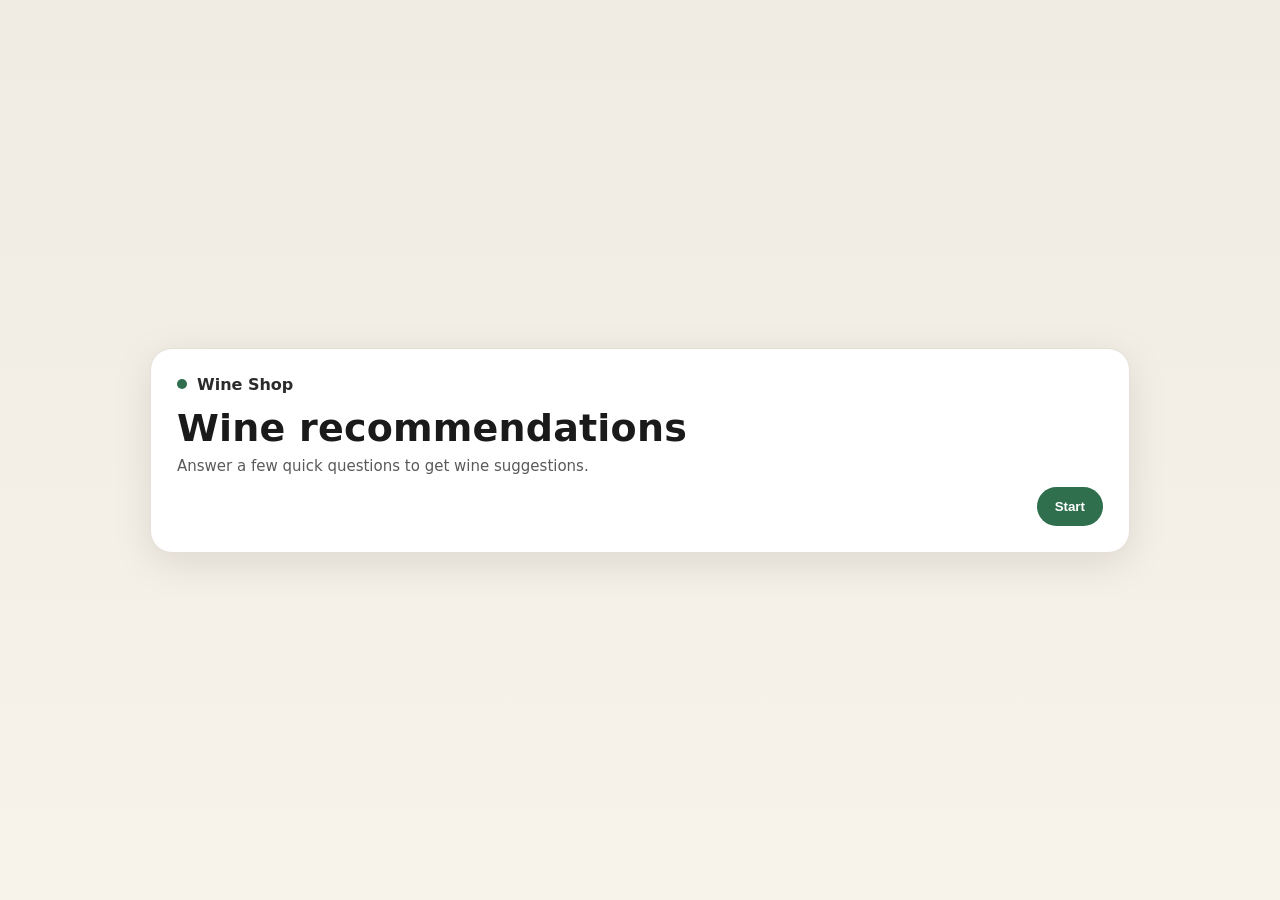
==== app.html @ 0162896e "Add files via upload" ====
<!doctype html>
<html lang="en">
<head>
  <meta charset="utf-8" />
  <meta name="viewport" content="width=device-width,initial-scale=1" />
  <title>Shopping Recommendations</title>
  <meta http-equiv="Cache-Control" content="no-cache, no-store, must-revalidate" />
  <meta http-equiv="Pragma" content="no-cache" />
  <meta http-equiv="Expires" content="0" />
  <style>
    :root{
      --bg:#f7f3ea; --ink:#1a1a1a; --muted:#5a5a5a;
      --card:#ffffff; --border:#e6e0d6;
      --accent:#2f6f4e; --accent2:#b04a63;
      --shadow:0 10px 40px rgba(0,0,0,.10);
      --hi:#fff3b0;
      --okbg:#f2f7f4; --okbd:rgba(47,111,78,.35); --ok:#1f5a3f;
      --infobg:#eef4ff; --infobd:#d8e6ff; --info:#2b4c8a;
      --warnbg:#fff5f5; --warnbd:#ffd7d7; --warn:#a52424;
    }
    *{box-sizing:border-box}
    body{margin:0;font-family:system-ui,-apple-system,Segoe UI,Roboto,Helvetica,Arial,sans-serif;background:var(--bg);color:var(--ink)}
    .hero{min-height:100vh;display:flex;align-items:center;justify-content:center;padding:36px 16px;background:linear-gradient(180deg, rgba(0,0,0,.03), rgba(0,0,0,0));}
    .heroCard{width:min(980px, 100%);background:var(--card);border:1px solid var(--border);border-radius:22px;box-shadow:var(--shadow);overflow:hidden;}
    .heroTop{padding:26px 26px 10px}
    .brand{display:flex;align-items:center;gap:10px}
    .dot{width:10px;height:10px;border-radius:999px;background:var(--accent)}
    h1{margin:12px 0 6px;font-size:38px;letter-spacing:.2px}
    .sub{margin:0;color:var(--muted);font-size:15px;line-height:1.4}
    .heroBottom{padding:0 26px 26px;display:flex;gap:12px;align-items:center;justify-content:flex-end;flex-wrap:wrap}
    .btn{appearance:none;border:0;border-radius:999px;padding:12px 18px;background:var(--accent);color:#fff;font-weight:650;cursor:pointer}
    .btn:hover{filter:brightness(.95)}

    /* OVERLAYS: scroll fix */
    .overlay{
      position:fixed; inset:0; background:rgba(0,0,0,.35);
      display:none; padding:22px;
      align-items:flex-start; justify-content:center;
      overflow-y:auto; -webkit-overflow-scrolling:touch;
      z-index:50;
    }
    .overlay.show{display:flex}
    .modal{
      width:min(980px, 100%);
      background:var(--card);
      border:1px solid var(--border);
      border-radius:22px;
      box-shadow:var(--shadow);
      position:relative;
      display:flex;
      flex-direction:column;
      max-height:calc(100vh - 44px);
    }
    .close{
      position:absolute; top:14px; right:14px;
      width:38px; height:38px; border-radius:999px;
      border:1px solid var(--border);
      background:#fff; cursor:pointer;
      font-size:20px; line-height:36px;
      text-align:center; color:#222;
      z-index:2;
    }
    .modalInner{
      padding:22px;
      overflow-y:auto;
      -webkit-overflow-scrolling:touch;
    }

    .modalTitle{font-size:24px;margin:0 0 14px;font-weight:800}
    .step{font-size:13px;color:#666;margin-left:8px}

    /* QUIZ */
    .q{font-size:20px;margin:0 0 12px;font-weight:750}
    .choices{display:flex;flex-direction:column;gap:10px;margin-top:8px}
    .choice{border:1px solid var(--border);border-radius:12px;padding:12px 12px;background:#fbfaf8;cursor:pointer;font-size:15px}
    .choice:hover{background:#f4f1eb}
    .choice.selected{outline:2px solid rgba(47,111,78,.35);border-color:rgba(47,111,78,.55);background:#f2f7f4}
    .sliderRow{margin-top:14px}
    input[type=range]{width:100%}
    .rangeLabels{display:flex;justify-content:space-between;color:#444;margin-top:8px;font-size:13px}
    .footerRow{display:flex;justify-content:space-between;gap:10px;margin-top:16px;flex-wrap:wrap}
    .nextBtn{border:0;border-radius:999px;padding:12px 18px;background:var(--accent);color:#fff;font-weight:650;cursor:pointer}
    .nextBtn.secondary{background:#f3efe7;color:#111;border:1px solid var(--border)}
    .nextBtn:disabled{opacity:.45;cursor:not-allowed;background:#c7c0b6}

    /* RESULTS */
    .section{margin-top:16px}
    .sectionTitle{font-weight:850;margin:0 0 8px;font-size:14px;color:#222}
    .panel{border:1px solid var(--border);border-radius:14px;padding:14px;background:#fbfaf8}
    .reasonPara{margin:8px 0 0;color:#222;font-size:14px;line-height:1.45}
    .tiny{font-size:12px;color:#666;line-height:1.4}

    .cards{display:grid;grid-template-columns:repeat(auto-fit,minmax(240px,1fr));gap:14px;margin-top:12px}
    .pCard{border:1px solid var(--border);border-radius:14px;padding:12px;background:#fff;position:relative;display:flex;gap:10px}
    .pCard.flash{outline:3px solid var(--hi)}
    .imgWrap{flex:0 0 84px}
    .imgWrap img{width:84px;height:60px;object-fit:cover;border-radius:12px;border:1px solid var(--border);background:#fff}
    .pBody{flex:1}
    .pName{font-weight:850;margin:0 0 6px;font-size:15px}
    .badge{display:inline-block;font-size:12px;border:1px solid var(--border);border-radius:999px;padding:3px 8px;margin-left:6px;color:#444;background:#f3efe7;vertical-align:middle}
    .badge.info{background:var(--infobg);border-color:var(--infobd);color:var(--info)}
    ul{margin:0;padding-left:18px;color:#444;font-size:13px}
    li{margin:6px 0}

    /* Recourse */
    .row{display:flex;gap:10px;flex-wrap:wrap;align-items:center}
    .mini{border:1px solid var(--border);background:#fff;border-radius:999px;padding:9px 12px;cursor:pointer;font-weight:700;font-size:13px}
    .mini:hover{background:#f6f3ee}
    .mini:disabled{opacity:.45;cursor:not-allowed}
    .mini.danger{border-color:var(--warnbd);background:var(--warnbg);color:var(--warn)}

    .sigList{margin-top:10px;display:flex;flex-direction:column;gap:8px}
    .sigItem{display:flex;justify-content:space-between;gap:10px;align-items:flex-start;padding:10px 12px;border-radius:12px;border:1px solid var(--border);background:#fff}
    .sigText{font-size:13px;color:#333;line-height:1.35}
    .sigText.removed{color:#777;text-decoration:line-through}

    .toast{display:none;margin-top:10px;border-radius:12px;padding:10px 12px;font-size:13px}
    .toast.show{display:block}
    .toast.ok{background:var(--okbg);border:1px solid var(--okbd);color:var(--ok)}
    .toast.info{background:var(--infobg);border:1px solid var(--infobd);color:var(--info)}
    .toast.warn{background:var(--warnbg);border:1px solid var(--warnbd);color:var(--warn)}

    /* Small link button */
    .linkBtn{border:0;background:transparent;color:#234;cursor:pointer;font-weight:700;padding:0}
    .linkBtn:hover{text-decoration:underline}

    /* Prevent accidental body scroll jump on iOS */
    html, body{height:100%}


    /* Control (source-weighting) modal: make it feel like a system setting (not another quiz item) */
    #controlOverlay .modal{border-color:var(--infobd)}
    #controlOverlay .modalTitle{
      display:flex;align-items:center;justify-content:space-between;gap:10px;
      font-family:system-ui,-apple-system,Segoe UI,Roboto,Helvetica,Arial,sans-serif;
      font-size:20px;letter-spacing:-.2px;
      background:var(--infobg);border:1px solid var(--infobd);
      border-radius:16px;padding:12px 14px;margin:0 0 12px 0;color:#102a57
    }
    #controlOverlay .panel{background:#fff;border-color:var(--infobd)}
    #controlOverlay .nextBtn{background:var(--info);box-shadow:0 10px 22px rgba(42,91,215,.22)}
    #controlOverlay .nextBtn:hover{filter:brightness(.98)}
    #controlOverlay .close{border-color:var(--infobd)}
  </style>
</head>
<body>
  <div class="hero">
    <div class="heroCard">
      <div class="heroTop">
        <div class="brand"><span class="dot"></span><span id="brandName" style="font-weight:800;color:#2b2b2b">Shop</span></div>
        <h1 id="heroTitle">Recommendations</h1>
        <p class="sub" id="heroSub">Answer a few quick questions to get tailored suggestions.</p>
      </div>
      <div class="heroBottom">
        <button class="btn" id="startBtn" type="button">Start</button>
      </div>
    </div>
  </div>

  <!-- QUIZ -->
  <div class="overlay" id="quizOverlay">
    <div class="modal" role="dialog" aria-modal="true">
      <button class="close" id="quizClose" aria-label="Close">×</button>
      <div class="modalInner">
        <div class="modalTitle"><span id="quizTitle">Quick questions</span><span class="step" id="quizProgress">1 / 5</span></div>
        <div id="quizStepArea"></div>
        <div class="footerRow">
          <button class="nextBtn secondary" id="quizPrev" type="button">Back</button>
          <button class="nextBtn" id="quizNext" type="button">Next</button>
        </div>
      </div>
    </div>
  </div>

  <!-- CONTROL -->
  <div class="overlay" id="controlOverlay">
    <div class="modal" role="dialog" aria-modal="true">
      <button class="close" id="controlClose" aria-label="Close">×</button>
      <div class="modalInner">
        <div class="modalTitle">
          Recommendation source weighting
          <span class="badge info" aria-label="Customization settings">Customization</span>
        </div>
        <div class="panel">
          <div class="tiny">
            Our system generates recommendations based on your preferences and feedback from other users.
            You can customize your results by adjusting the balance using the slider below.
          </div>
          <div class="sliderRow">
            <input type="range" min="0" max="100" value="50" id="balanceSlider" />
            <div class="rangeLabels">
              <span>Product details</span><span>Balanced</span><span>Other users’ choices</span>
            </div>
          </div>
        </div>
        <div class="footerRow" style="justify-content:flex-end">
          <button class="nextBtn" id="controlConfirm" type="button">Confirm</button>
        </div>
      </div>
    </div>
  </div>

  <!-- RESULTS -->
  <div class="overlay" id="resultsOverlay">
    <div class="modal" role="dialog" aria-modal="true">
      <button class="close" id="resultsClose" aria-label="Close">×</button>
      <div class="modalInner">
        <div class="modalTitle" id="resultsTitle">Recommended for you</div>

        <!--
          IMPORTANT (manipulation layout)
          Show the system's explanation + (optional) user options FIRST,
          then the item list AFTER. This makes the "correction" affordance
          feel like a post-result right (voice/repair) rather than just
          another quiz question.
        -->
        <!-- Explanation + (optional) recourse FIRST -->
        <div class="section">
          <div class="panel">
            <div class="sectionTitle">Why these recommendations?</div>
            <div class="tiny" id="sourceLine"></div>
            <p class="reasonPara" id="reasonPara"></p>

            <div id="recourseBlock" style="margin-top:12px; display:none;">
              <div class="sectionTitle" style="margin-top:14px">Does this explanation look right to you?</div>
              <div class="row">
                <button class="mini" id="reasonYes">Yes</button>
                <button class="mini danger" id="reasonNo">No</button>
              </div>

              <!-- signal removal UI (appears after "No") -->
              <div id="signalEditor" style="display:none;margin-top:14px;">
                <div class="sectionTitle">Optional: remove signals you don’t want us to use</div>
                <div class="tiny">You can remove one or more signals below. Then choose <b>Apply update</b> or <b>Keep as is</b>.</div>
                <div class="sigList" id="sigList"></div>

                <div class="row" style="margin-top:12px;">
                  <button class="mini" id="applyUpdateBtn">Apply update</button>
                  <button class="mini" id="keepAsIsBtn">Keep as is</button>
                </div>
              </div>

              <div class="toast ok" id="toastOk"></div>
              <div class="toast info" id="toastInfo"></div>
              <div class="toast warn" id="toastWarn"></div>
            </div>
          </div>
        </div>

        <!-- Recommendations AFTER the explanation/options -->
        <div class="cards" id="cards"></div>

        <div class="footerRow" style="justify-content:flex-end">
          <button class="nextBtn" id="continueBtn" type="button">Continue</button>
        </div>
      </div>
    </div>
  </div>

  <!-- DONE -->
  <div class="overlay" id="doneOverlay">
    <div class="modal" role="dialog" aria-modal="true">
      <button class="close" id="doneClose" aria-label="Close">×</button>
      <div class="modalInner">
        <div class="modalTitle">All set</div>
        <div class="panel">
          <div class="tiny">You can now return to the survey.</div>
          <div class="tiny" style="margin-top:10px;">
            If this page was opened from a survey link with a return URL, you will be redirected automatically.
          </div>
        </div>
        <div class="footerRow" style="justify-content:flex-end">
          <button class="nextBtn" id="doneOk" type="button">OK</button>
        </div>
      </div>
    </div>
  </div>

<script>
(() => {
  const $ = (id) => document.getElementById(id);

  // URL params
  const params = new URLSearchParams(location.search);
  const product = (params.get('product') || 'wine').toLowerCase();
  const cond = (params.get('cond') || 'A').toUpperCase();
  const hasControl = (cond === 'B' || cond === 'D');
  const hasRecourse = (cond === 'C' || cond === 'D');
  const returnUrl = params.get('return'); // optional redirect

  // Brand
  $('brandName').textContent = (product === 'usb') ? 'USB Shop' : 'Wine Shop';
  $('heroTitle').textContent = (product === 'usb') ? 'USB recommendations' : 'Wine recommendations';
  $('heroSub').textContent   = (product === 'usb')
    ? 'Answer a few quick questions to get USB suggestions.'
    : 'Answer a few quick questions to get wine suggestions.';
  $('quizTitle').textContent = (product === 'usb') ? 'USB quick questions' : 'Wine quick questions';

  // Overlays
  const show = (el)=>el.classList.add('show');
  const hide = (el)=>el.classList.remove('show');
  const quizOverlay = $('quizOverlay');
  const controlOverlay = $('controlOverlay');
  const resultsOverlay = $('resultsOverlay');
  const doneOverlay = $('doneOverlay');

  // Quiz
  const wineQuestions = [
    {type:'choice', q:'Which taste profile do you generally prefer?', options:['Bold and intense','Smooth and balanced','Light and crisp',"Not sure"]},
    {type:'slider', q:'Do you like wines that feel playful or refined?', left:'Playful', right:'Refined'},
    {type:'slider', q:'Do you prefer fruit-forward or more structured flavors?', left:'Fruit-forward', right:'Structured'},
    {type:'slider', q:'Are you planning to pair it with food or enjoy it on its own?', left:'With food', right:'On its own'},
    {type:'slider', q:'Are you looking for something refreshing or something cozy?', left:'Refreshing', right:'Cozy'},
  ];
  const usbQuestions = [
    {type:'choice', q:'What will you mainly use a USB drive for?', options:['Work files','Photos & videos','School','Mixed/General use']},
    {type:'slider', q:'Do you prefer something compact or something rugged?', left:'Compact', right:'Rugged'},
    {type:'slider', q:'How important is transfer speed to you?', left:'Not important', right:'Very important'},
    {type:'slider', q:'Do you prioritize capacity or portability?', left:'Portability', right:'Capacity'},
    {type:'slider', q:'Do you prefer something minimal or something premium?', left:'Minimal', right:'Premium'},
  ];
  const questions = (product === 'usb') ? usbQuestions : wineQuestions;
  let step = 0;
  const answers = Array(questions.length).fill(null);

  function renderStep(){
    const total = questions.length;
    $('quizProgress').textContent = `${step+1} / ${total}`;
    $('quizPrev').style.visibility = (step===0) ? 'hidden' : 'visible';
    $('quizNext').textContent = (step===total-1) ? 'See recommendations' : 'Next';

    const item = questions[step];
    const area = $('quizStepArea');
    area.innerHTML = '';

    const qEl = document.createElement('div');
    qEl.className = 'q';
    qEl.textContent = item.q;
    area.appendChild(qEl);

    if(item.type === 'choice'){
      const wrap = document.createElement('div');
      wrap.className = 'choices';
      item.options.forEach((opt, idx)=>{
        const btn = document.createElement('div');
        btn.className = 'choice' + (answers[step]===idx ? ' selected' : '');
        btn.textContent = opt;
        btn.addEventListener('click', ()=>{ answers[step]=idx; renderStep(); });
        wrap.appendChild(btn);
      });
      area.appendChild(wrap);
    } else {
      if(answers[step] === null) answers[step] = 50;
      const row = document.createElement('div');
      row.className = 'sliderRow';
      const input = document.createElement('input');
      input.type='range'; input.min='0'; input.max='100'; input.value = answers[step];
      input.addEventListener('input', ()=>{ answers[step]=Number(input.value); });
      const labels = document.createElement('div');
      labels.className='rangeLabels';
      labels.innerHTML = `<span>${item.left}</span><span></span><span>${item.right}</span>`;
      row.appendChild(input); row.appendChild(labels);
      area.appendChild(row);
    }
  }

  function bucket(val, lowLabel, midLabel, highLabel) {
    if(val <= 35) return lowLabel;
    if(val >= 65) return highLabel;
    return midLabel;
  }

  function sourceWeights(){
    if(hasControl) {
      const other = Number($('balanceSlider').value);
      const prod = 100 - other;
      return {productDetails: prod, otherUsers: other};
    }
    return {productDetails: 50, otherUsers: 50};
  }

  function buildSignals(){
    const sigs = [];
    if(product === 'wine'){
      const tasteIdx = answers[0];
      const taste = (tasteIdx===0)?'bold & intense':(tasteIdx===1)?'smooth & balanced':(tasteIdx===2)?'light & crisp':'unspecified';
      const refined = bucket(Number(answers[1]??50), 'more playful', 'balanced', 'more refined');
      const structure = bucket(Number(answers[2]??50), 'more fruit-forward', 'balanced', 'more structured');
      const pairing = bucket(Number(answers[3]??50), 'pairing with food', 'either way', 'enjoying on its own');
      const temp = bucket(Number(answers[4]??50), 'more refreshing', 'in-between', 'more cozy');

      sigs.push({id:'taste', label:`Taste profile: ${taste} (Q1)`, removed:false});
      sigs.push({id:'mood', label:`Preference: ${temp} (Q5)`, removed:false});
      sigs.push({id:'style', label:`Style: ${refined} (Q2)`, removed:false});
      sigs.push({id:'context', label:`Context: ${pairing} (Q4)`, removed:false});
      sigs.push({id:'flavor', label:`Flavor: ${structure} (Q3)`, removed:false});
    } else {
      const useIdx = answers[0];
      const use = (useIdx===0)?'work files':(useIdx===1)?'photos & videos':(useIdx===2)?'school':'mixed use';
      const rugged = bucket(Number(answers[1]??50), 'more compact', 'balanced', 'more rugged');
      const speed = bucket(Number(answers[2]??50), 'speed not important', 'speed moderately important', 'speed very important');
      const cap = bucket(Number(answers[3]??50), 'more portability', 'balanced', 'more capacity');
      const premium = bucket(Number(answers[4]??50), 'more minimal', 'balanced', 'more premium');

      sigs.push({id:'use', label:`Primary use: ${use} (Q1)`, removed:false});
      sigs.push({id:'speed', label:`Preference: ${speed} (Q3)`, removed:false});
      sigs.push({id:'form', label:`Form factor: ${rugged} (Q2)`, removed:false});
      sigs.push({id:'priority', label:`Priority: ${cap} (Q4)`, removed:false});
      sigs.push({id:'design', label:`Design: ${premium} (Q5)`, removed:false});
    }
    return sigs;
  }

  function renderReasonParagraph(sigs){
    const w = sourceWeights();
    const active = sigs.filter(s=>!s.removed).slice(0,3);
    const activeText = active.map(s=>s.label.replace(/\s*\(Q\d\)/,'')).join('; ');
    const mode = hasControl
      ? `You set the source balance to ${w.productDetails}% product details and ${w.otherUsers}% other users’ choices.`
      : `We used a balanced mix of ${w.productDetails}% product details and ${w.otherUsers}% other users’ choices.`;
    $('reasonPara').textContent = `Based on your answers, we inferred a few signals about your preferences (e.g., ${activeText}). ${mode} We used these signals to prioritize the recommendations shown above.`;
  }

  // Product data with images
  // Local, lightweight images (no external network requests).
  // Included in the repo under /assets/img.
  const imgWine = [
    'assets/img/wine_red.jpg',
    'assets/img/wine_white.jpg',
    'assets/img/wine_sparkling.jpg',
    'assets/img/wine_citrus.jpg',
    'assets/img/wine_rose.jpg',
    'assets/img/wine_oak.jpg'
  ];
  const imgUSB  = [
    'assets/img/usb_slim.jpg',
    'assets/img/usb_rugged.jpg',
    'assets/img/usb_mini.jpg',
    'assets/img/usb_flex.jpg',
    'assets/img/usb_ruggedmax.jpg',
    'assets/img/usb_minilite.jpg'
  ];

  const baseWine = [
    {name:'Harmony Red Blend', img: imgWine[0], bullets:['Balanced red with ripe berries and a touch of spice.','Smooth, approachable style.','Good for dinners and casual sipping.']},
    {name:'Radiance White', img: imgWine[1], bullets:['Crisp citrus and soft floral notes.','Light, refreshing feel.','Pairs well with light meals.']},
    {name:'Velvet Sparkling', img: imgWine[2], bullets:['Lively and refreshing with a smooth finish.','Bright, celebration-friendly.','Enjoyable on its own or with snacks.']},
  ];
  const baseUSB = [
    {name:'Streamline USB Drive', img: imgUSB[0], bullets:['Reliable everyday option for documents and backups.','Simple, durable design.','Easy to carry and use.']},
    {name:'BoostSpeed USB Drive', img: imgUSB[1], bullets:['Performance-focused option for faster transfers.','Modern compact profile.','Good for moving large files.']},
    {name:'VaultGuard USB Drive', img: imgUSB[2], bullets:['Security-oriented option for sensitive files.','Professional look and feel.','Designed for peace of mind.']},
  ];

  const altWine = [
    {name:'Citrus Breeze White', img: imgWine[3], bullets:['A lighter, brighter option after removing a signal.','Crisp and easy-going.','Great for casual sipping.'], badge:'Updated', badgeType:'info'},
    {name:'Cozy Orchard Rosé', img: imgWine[4], bullets:['A softer, comfort-forward option after removing a signal.','Gentle fruit notes.','Easy to enjoy in relaxed settings.'], badge:'Updated', badgeType:'info'},
    {name:'Oak & Spice Red', img: imgWine[5], bullets:['A structured red-forward option after removing a signal.','More depth and spice.','Fits hearty meals.'], badge:'Updated', badgeType:'info'},
  ];
  const altUSB = [
    {name:'FlexFit USB Drive', img: imgUSB[3], bullets:['A versatile option after removing a signal.','Lightweight and flexible.','Good all-purpose choice.'], badge:'Updated', badgeType:'info'},
    {name:'RuggedMax USB Drive', img: imgUSB[4], bullets:['A tougher option after removing a signal.','More rugged build.','Better for travel and wear.'], badge:'Updated', badgeType:'info'},
    {name:'MiniLite USB Drive', img: imgUSB[5], bullets:['A compact option after removing a signal.','Minimal design.','Convenient for everyday carry.'], badge:'Updated', badgeType:'info'},
  ];

  let items = [];
  let signals = [];
  let voiceAnswered = false;
  let decisionRecorded = false;

  function renderCards(flashIndex=null){
    const cards = $('cards');
    cards.innerHTML = '';
    items.forEach((it, idx)=>{
      const c = document.createElement('div');
      c.className = 'pCard' + ((flashIndex===idx)?' flash':'');
      const badge = it.badge ? `<span class="badge info">${it.badge}</span>` : '';
      c.innerHTML = `
        <div class="imgWrap"><img alt="" src="${it.img}"></div>
        <div class="pBody">
          <div class="pName">${it.name} ${badge}</div>
          <ul>${it.bullets.map(b=>`<li>${b}</li>`).join('')}</ul>
        </div>`;
      cards.appendChild(c);
      if(flashIndex===idx) setTimeout(()=>c.classList.remove('flash'), 600);
    });
  }

  function toast(which, msg){
    const el = which==='ok' ? $('toastOk') : which==='warn' ? $('toastWarn') : $('toastInfo');
    el.textContent = msg;
    el.classList.add('show');
    setTimeout(()=>{ el.classList.remove('show'); }, 2600);
  }

  function resetRecourseUI(){
    $('recourseBlock').style.display = hasRecourse ? 'block' : 'none';
    $('signalEditor').style.display = 'none';
    $('reasonYes').disabled = false;
    $('reasonNo').disabled = false;
    $('applyUpdateBtn').disabled = true;
    $('keepAsIsBtn').disabled = true;

    voiceAnswered = false;
    decisionRecorded = !hasRecourse;
    $('continueBtn').disabled = hasRecourse; // must answer in recourse conditions
    if(!hasRecourse) $('continueBtn').disabled = false;
  }

  function renderSignalEditor(){
    const list = $('sigList');
    list.innerHTML = '';
    signals.forEach(sig=>{
      const row = document.createElement('div');
      row.className = 'sigItem';

      const txt = document.createElement('div');
      txt.className = 'sigText' + (sig.removed ? ' removed' : '');
      txt.textContent = sig.label;

      const btn = document.createElement('button');
      btn.className = 'mini danger';
      btn.textContent = sig.removed ? 'Removed' : 'Remove';
      btn.disabled = sig.removed;
      btn.addEventListener('click', ()=>{
        sig.removed = true;
        renderSignalEditor();
        renderReasonParagraph(signals);

        const anyRemoved = signals.some(s=>s.removed);
        $('applyUpdateBtn').disabled = !anyRemoved;
        $('keepAsIsBtn').disabled = false;
      });

      row.appendChild(txt);
      row.appendChild(btn);
      list.appendChild(row);
    });
  }

  function showResults(){
    $('resultsTitle').textContent = (product === 'usb') ? 'Recommended USB drives' : 'Recommended wines';
    const w = sourceWeights();
    $('sourceLine').textContent = hasControl
      ? `Source balance: ${w.productDetails}% product details · ${w.otherUsers}% other users’ choices`
      : `Source balance: ${w.productDetails}% product details · ${w.otherUsers}% other users’ choices`;

    items = JSON.parse(JSON.stringify((product==='usb')?baseUSB:baseWine));
    renderCards();

    signals = buildSignals();
    renderReasonParagraph(signals);

    resetRecourseUI();
    show(resultsOverlay);
    // Ensure modal content starts at top (fix for some browsers)
    resultsOverlay.querySelector('.modalInner').scrollTop = 0;
  }

  // Start
  $('startBtn').addEventListener('click', ()=>{
    step=0;
    for(let i=0;i<answers.length;i++) answers[i]=null;
    renderStep();
    show(quizOverlay);
  });

  // Close buttons
  $('quizClose').addEventListener('click', ()=> hide(quizOverlay));
  $('controlClose').addEventListener('click', ()=> hide(controlOverlay));
  $('resultsClose').addEventListener('click', ()=> hide(resultsOverlay));
  $('doneClose').addEventListener('click', ()=> hide(doneOverlay));
  $('doneOk').addEventListener('click', ()=> hide(doneOverlay));

  // Quiz navigation
  $('quizPrev').addEventListener('click', ()=>{ if(step>0){ step--; renderStep(); } });
  $('quizNext').addEventListener('click', ()=>{
    const item = questions[step];
    if(item.type === 'choice' && answers[step] === null){
      alert('Please select one option to continue.');
      return;
    }
    if(step < questions.length - 1){ step++; renderStep(); return; }
    hide(quizOverlay);
    if(hasControl) show(controlOverlay);
    else showResults();
  });

  // Control confirm
  $('controlConfirm').addEventListener('click', ()=>{ hide(controlOverlay); showResults(); });

  // Recourse voice
  $('reasonYes').addEventListener('click', ()=>{
    if(!hasRecourse || voiceAnswered) return;
    voiceAnswered = true;
    decisionRecorded = true;

    $('reasonYes').disabled = true;
    $('reasonNo').disabled = true;
    $('continueBtn').disabled = false;
    toast('ok', 'Thanks — saved.');
  });

  $('reasonNo').addEventListener('click', ()=>{
    if(!hasRecourse || voiceAnswered) return;
    voiceAnswered = true;

    $('reasonYes').disabled = true;
    $('reasonNo').disabled = true;

    $('signalEditor').style.display = 'block';
    renderSignalEditor();
    toast('info', 'You can remove signals below, then apply an update or keep the current results.');
    $('keepAsIsBtn').disabled = false;
    // scroll a bit to bring the editor into view (but do not force if user prefers)
    const inner = resultsOverlay.querySelector('.modalInner');
    const editorTop = $('signalEditor').offsetTop;
    inner.scrollTo({ top: editorTop - 10, behavior: 'smooth' });
  });

  // Recourse repair decision
  function lockSignalEditor(){
    $('applyUpdateBtn').disabled = true;
    $('keepAsIsBtn').disabled = true;
    Array.from(document.querySelectorAll('#sigList button')).forEach(b=>b.disabled=true);
  }

  $('applyUpdateBtn').addEventListener('click', ()=>{
    if(!hasRecourse || decisionRecorded) return;
    const anyRemoved = signals.some(s=>s.removed);
    if(!anyRemoved){
      toast('warn', 'Please remove at least one signal to apply an update.');
      return;
    }
    decisionRecorded = true;

    const removedCount = signals.filter(s=>s.removed).length;
    const pool = (product==='usb') ? altUSB : altWine;
    const pick = pool[(removedCount-1) % pool.length];

    items[0] = JSON.parse(JSON.stringify(pick));
    renderCards(0);

    toast('ok', 'Update applied.');
    $('continueBtn').disabled = false;
    lockSignalEditor();
  });

  $('keepAsIsBtn').addEventListener('click', ()=>{
    if(!hasRecourse || decisionRecorded) return;
    decisionRecorded = true;
    toast('info', 'Saved. Keeping current results.');
    $('continueBtn').disabled = false;
    lockSignalEditor();
  });

  // Continue
  $('continueBtn').addEventListener('click', ()=>{
    hide(resultsOverlay);
    if(returnUrl) {
      // Safe-ish redirect: only if it's a valid URL string.
      try {
        const u = new URL(returnUrl);
        location.href = u.toString();
        return;
      } catch(e) {
        // fall through
      }
    }
    show(doneOverlay);
  });

  // init quiz
  renderStep();
})();
</script>
</body>
</html>
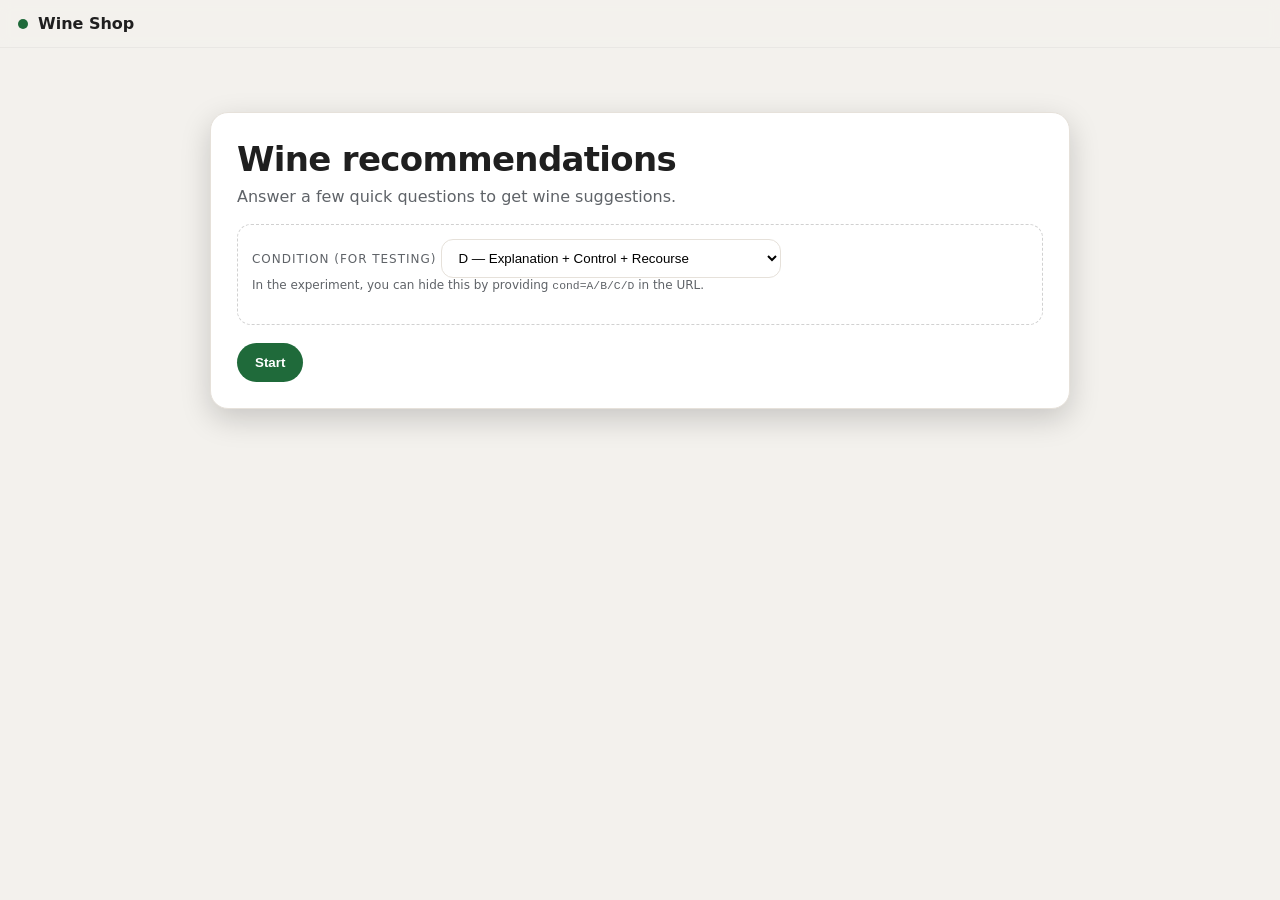
==== commit 7cdce888: "Add files via upload" ====
--- a/app.html
+++ b/app.html
@@ -2,677 +2,194 @@
 <html lang="en">
 <head>
   <meta charset="utf-8" />
-  <meta name="viewport" content="width=device-width,initial-scale=1" />
-  <title>Shopping Recommendations</title>
-  <meta http-equiv="Cache-Control" content="no-cache, no-store, must-revalidate" />
-  <meta http-equiv="Pragma" content="no-cache" />
-  <meta http-equiv="Expires" content="0" />
-  <style>
-    :root{
-      --bg:#f7f3ea; --ink:#1a1a1a; --muted:#5a5a5a;
-      --card:#ffffff; --border:#e6e0d6;
-      --accent:#2f6f4e; --accent2:#b04a63;
-      --shadow:0 10px 40px rgba(0,0,0,.10);
-      --hi:#fff3b0;
-      --okbg:#f2f7f4; --okbd:rgba(47,111,78,.35); --ok:#1f5a3f;
-      --infobg:#eef4ff; --infobd:#d8e6ff; --info:#2b4c8a;
-      --warnbg:#fff5f5; --warnbd:#ffd7d7; --warn:#a52424;
-    }
-    *{box-sizing:border-box}
-    body{margin:0;font-family:system-ui,-apple-system,Segoe UI,Roboto,Helvetica,Arial,sans-serif;background:var(--bg);color:var(--ink)}
-    .hero{min-height:100vh;display:flex;align-items:center;justify-content:center;padding:36px 16px;background:linear-gradient(180deg, rgba(0,0,0,.03), rgba(0,0,0,0));}
-    .heroCard{width:min(980px, 100%);background:var(--card);border:1px solid var(--border);border-radius:22px;box-shadow:var(--shadow);overflow:hidden;}
-    .heroTop{padding:26px 26px 10px}
-    .brand{display:flex;align-items:center;gap:10px}
-    .dot{width:10px;height:10px;border-radius:999px;background:var(--accent)}
-    h1{margin:12px 0 6px;font-size:38px;letter-spacing:.2px}
-    .sub{margin:0;color:var(--muted);font-size:15px;line-height:1.4}
-    .heroBottom{padding:0 26px 26px;display:flex;gap:12px;align-items:center;justify-content:flex-end;flex-wrap:wrap}
-    .btn{appearance:none;border:0;border-radius:999px;padding:12px 18px;background:var(--accent);color:#fff;font-weight:650;cursor:pointer}
-    .btn:hover{filter:brightness(.95)}
-
-    /* OVERLAYS: scroll fix */
-    .overlay{
-      position:fixed; inset:0; background:rgba(0,0,0,.35);
-      display:none; padding:22px;
-      align-items:flex-start; justify-content:center;
-      overflow-y:auto; -webkit-overflow-scrolling:touch;
-      z-index:50;
-    }
-    .overlay.show{display:flex}
-    .modal{
-      width:min(980px, 100%);
-      background:var(--card);
-      border:1px solid var(--border);
-      border-radius:22px;
-      box-shadow:var(--shadow);
-      position:relative;
-      display:flex;
-      flex-direction:column;
-      max-height:calc(100vh - 44px);
-    }
-    .close{
-      position:absolute; top:14px; right:14px;
-      width:38px; height:38px; border-radius:999px;
-      border:1px solid var(--border);
-      background:#fff; cursor:pointer;
-      font-size:20px; line-height:36px;
-      text-align:center; color:#222;
-      z-index:2;
-    }
-    .modalInner{
-      padding:22px;
-      overflow-y:auto;
-      -webkit-overflow-scrolling:touch;
-    }
-
-    .modalTitle{font-size:24px;margin:0 0 14px;font-weight:800}
-    .step{font-size:13px;color:#666;margin-left:8px}
-
-    /* QUIZ */
-    .q{font-size:20px;margin:0 0 12px;font-weight:750}
-    .choices{display:flex;flex-direction:column;gap:10px;margin-top:8px}
-    .choice{border:1px solid var(--border);border-radius:12px;padding:12px 12px;background:#fbfaf8;cursor:pointer;font-size:15px}
-    .choice:hover{background:#f4f1eb}
-    .choice.selected{outline:2px solid rgba(47,111,78,.35);border-color:rgba(47,111,78,.55);background:#f2f7f4}
-    .sliderRow{margin-top:14px}
-    input[type=range]{width:100%}
-    .rangeLabels{display:flex;justify-content:space-between;color:#444;margin-top:8px;font-size:13px}
-    .footerRow{display:flex;justify-content:space-between;gap:10px;margin-top:16px;flex-wrap:wrap}
-    .nextBtn{border:0;border-radius:999px;padding:12px 18px;background:var(--accent);color:#fff;font-weight:650;cursor:pointer}
-    .nextBtn.secondary{background:#f3efe7;color:#111;border:1px solid var(--border)}
-    .nextBtn:disabled{opacity:.45;cursor:not-allowed;background:#c7c0b6}
-
-    /* RESULTS */
-    .section{margin-top:16px}
-    .sectionTitle{font-weight:850;margin:0 0 8px;font-size:14px;color:#222}
-    .panel{border:1px solid var(--border);border-radius:14px;padding:14px;background:#fbfaf8}
-    .reasonPara{margin:8px 0 0;color:#222;font-size:14px;line-height:1.45}
-    .tiny{font-size:12px;color:#666;line-height:1.4}
-
-    .cards{display:grid;grid-template-columns:repeat(auto-fit,minmax(240px,1fr));gap:14px;margin-top:12px}
-    .pCard{border:1px solid var(--border);border-radius:14px;padding:12px;background:#fff;position:relative;display:flex;gap:10px}
-    .pCard.flash{outline:3px solid var(--hi)}
-    .imgWrap{flex:0 0 84px}
-    .imgWrap img{width:84px;height:60px;object-fit:cover;border-radius:12px;border:1px solid var(--border);background:#fff}
-    .pBody{flex:1}
-    .pName{font-weight:850;margin:0 0 6px;font-size:15px}
-    .badge{display:inline-block;font-size:12px;border:1px solid var(--border);border-radius:999px;padding:3px 8px;margin-left:6px;color:#444;background:#f3efe7;vertical-align:middle}
-    .badge.info{background:var(--infobg);border-color:var(--infobd);color:var(--info)}
-    ul{margin:0;padding-left:18px;color:#444;font-size:13px}
-    li{margin:6px 0}
-
-    /* Recourse */
-    .row{display:flex;gap:10px;flex-wrap:wrap;align-items:center}
-    .mini{border:1px solid var(--border);background:#fff;border-radius:999px;padding:9px 12px;cursor:pointer;font-weight:700;font-size:13px}
-    .mini:hover{background:#f6f3ee}
-    .mini:disabled{opacity:.45;cursor:not-allowed}
-    .mini.danger{border-color:var(--warnbd);background:var(--warnbg);color:var(--warn)}
-
-    .sigList{margin-top:10px;display:flex;flex-direction:column;gap:8px}
-    .sigItem{display:flex;justify-content:space-between;gap:10px;align-items:flex-start;padding:10px 12px;border-radius:12px;border:1px solid var(--border);background:#fff}
-    .sigText{font-size:13px;color:#333;line-height:1.35}
-    .sigText.removed{color:#777;text-decoration:line-through}
-
-    .toast{display:none;margin-top:10px;border-radius:12px;padding:10px 12px;font-size:13px}
-    .toast.show{display:block}
-    .toast.ok{background:var(--okbg);border:1px solid var(--okbd);color:var(--ok)}
-    .toast.info{background:var(--infobg);border:1px solid var(--infobd);color:var(--info)}
-    .toast.warn{background:var(--warnbg);border:1px solid var(--warnbd);color:var(--warn)}
-
-    /* Small link button */
-    .linkBtn{border:0;background:transparent;color:#234;cursor:pointer;font-weight:700;padding:0}
-    .linkBtn:hover{text-decoration:underline}
-
-    /* Prevent accidental body scroll jump on iOS */
-    html, body{height:100%}
-
-
-    /* Control (source-weighting) modal: make it feel like a system setting (not another quiz item) */
-    #controlOverlay .modal{border-color:var(--infobd)}
-    #controlOverlay .modalTitle{
-      display:flex;align-items:center;justify-content:space-between;gap:10px;
-      font-family:system-ui,-apple-system,Segoe UI,Roboto,Helvetica,Arial,sans-serif;
-      font-size:20px;letter-spacing:-.2px;
-      background:var(--infobg);border:1px solid var(--infobd);
-      border-radius:16px;padding:12px 14px;margin:0 0 12px 0;color:#102a57
-    }
-    #controlOverlay .panel{background:#fff;border-color:var(--infobd)}
-    #controlOverlay .nextBtn{background:var(--info);box-shadow:0 10px 22px rgba(42,91,215,.22)}
-    #controlOverlay .nextBtn:hover{filter:brightness(.98)}
-    #controlOverlay .close{border-color:var(--infobd)}
-  </style>
+  <meta name="viewport" content="width=device-width, initial-scale=1" />
+  <title>Wine recommendations</title>
+  <link rel="stylesheet" href="assets/css/style.css" />
 </head>
 <body>
-  <div class="hero">
-    <div class="heroCard">
-      <div class="heroTop">
-        <div class="brand"><span class="dot"></span><span id="brandName" style="font-weight:800;color:#2b2b2b">Shop</span></div>
-        <h1 id="heroTitle">Recommendations</h1>
-        <p class="sub" id="heroSub">Answer a few quick questions to get tailored suggestions.</p>
+  <div id="app" class="app">
+    <header class="topbar">
+      <div class="brand">
+        <span class="dot" aria-hidden="true"></span>
+        <span class="brand-title">Wine Shop</span>
       </div>
-      <div class="heroBottom">
-        <button class="btn" id="startBtn" type="button">Start</button>
-      </div>
-    </div>
-  </div>
+    </header>
 
-  <!-- QUIZ -->
-  <div class="overlay" id="quizOverlay">
-    <div class="modal" role="dialog" aria-modal="true">
-      <button class="close" id="quizClose" aria-label="Close">×</button>
-      <div class="modalInner">
-        <div class="modalTitle"><span id="quizTitle">Quick questions</span><span class="step" id="quizProgress">1 / 5</span></div>
-        <div id="quizStepArea"></div>
-        <div class="footerRow">
-          <button class="nextBtn secondary" id="quizPrev" type="button">Back</button>
-          <button class="nextBtn" id="quizNext" type="button">Next</button>
+    <main class="main">
+      <section class="card landing" id="landing">
+        <h1>Wine recommendations</h1>
+        <p class="muted">Answer a few quick questions to get wine suggestions.</p>
+
+        <div id="condPicker" class="cond-picker hidden" aria-label="Condition picker (for testing only)">
+          <label class="label" for="condSelect">Condition (for testing)</label>
+          <select id="condSelect" class="select">
+            <option value="A">A — Explanation only</option>
+            <option value="B">B — Explanation + Control</option>
+            <option value="C">C — Explanation + Recourse</option>
+            <option value="D" selected>D — Explanation + Control + Recourse</option>
+          </select>
+          <p class="tiny muted">In the experiment, you can hide this by providing <code>cond=A/B/C/D</code> in the URL.</p>
+        </div>
+
+        <div class="actions">
+          <button id="btnStart" class="btn btn-primary">Start</button>
+        </div>
+      </section>
+    </main>
+
+    <!-- Modal backdrop -->
+    <div id="backdrop" class="backdrop hidden" aria-hidden="true"></div>
+
+    <!-- Quiz modal -->
+    <section id="modalQuiz" class="modal hidden" role="dialog" aria-modal="true" aria-labelledby="quizTitle">
+      <div class="modal-shell">
+        <div class="modal-header">
+          <h2 id="quizTitle">Quick preference survey</h2>
+          <button class="icon-btn" id="quizClose" aria-label="Close">
+            ×
+          </button>
+        </div>
+
+        <div class="modal-body">
+          <div id="quizProgress" class="progress" aria-label="Progress">
+            <div id="quizProgressBar" class="progress-bar" style="width: 0%"></div>
+          </div>
+
+          <div id="quizSteps" class="steps">
+            <!-- injected -->
+          </div>
+        </div>
+
+        <div class="modal-footer">
+          <button id="quizBack" class="btn btn-secondary">Back</button>
+          <button id="quizNext" class="btn btn-primary">Next</button>
         </div>
       </div>
-    </div>
-  </div>
+    </section>
 
-  <!-- CONTROL -->
-  <div class="overlay" id="controlOverlay">
-    <div class="modal" role="dialog" aria-modal="true">
-      <button class="close" id="controlClose" aria-label="Close">×</button>
-      <div class="modalInner">
-        <div class="modalTitle">
-          Recommendation source weighting
-          <span class="badge info" aria-label="Customization settings">Customization</span>
+    <!-- Control modal -->
+    <section id="modalControl" class="modal hidden" role="dialog" aria-modal="true" aria-labelledby="controlTitle">
+      <div class="modal-shell">
+        <div class="modal-header accent">
+          <div class="modal-title-row">
+            <h2 id="controlTitle">Recommendation source weighting</h2>
+            <span class="pill pill-accent">Customization</span>
+          </div>
+          <button class="icon-btn" id="controlClose" aria-label="Close">
+            ×
+          </button>
         </div>
-        <div class="panel">
-          <div class="tiny">
-            Our system generates recommendations based on your preferences and feedback from other users.
-            You can customize your results by adjusting the balance using the slider below.
+
+        <div class="modal-body">
+          <div class="callout">
+            <p class="callout-title">How should we weight recommendation sources?</p>
+            <p class="callout-text">
+              Our system generates recommendations based on your preferences and feedback from other users.
+              You can customize your results by adjusting the balance using the slider below.
+            </p>
           </div>
-          <div class="sliderRow">
-            <input type="range" min="0" max="100" value="50" id="balanceSlider" />
-            <div class="rangeLabels">
-              <span>Product details</span><span>Balanced</span><span>Other users’ choices</span>
-            </div>
-          </div>
-        </div>
-        <div class="footerRow" style="justify-content:flex-end">
-          <button class="nextBtn" id="controlConfirm" type="button">Confirm</button>
-        </div>
-      </div>
-    </div>
-  </div>
 
-  <!-- RESULTS -->
-  <div class="overlay" id="resultsOverlay">
-    <div class="modal" role="dialog" aria-modal="true">
-      <button class="close" id="resultsClose" aria-label="Close">×</button>
-      <div class="modalInner">
-        <div class="modalTitle" id="resultsTitle">Recommended for you</div>
-
-        <!--
-          IMPORTANT (manipulation layout)
-          Show the system's explanation + (optional) user options FIRST,
-          then the item list AFTER. This makes the "correction" affordance
-          feel like a post-result right (voice/repair) rather than just
-          another quiz question.
-        -->
-        <!-- Explanation + (optional) recourse FIRST -->
-        <div class="section">
-          <div class="panel">
-            <div class="sectionTitle">Why these recommendations?</div>
-            <div class="tiny" id="sourceLine"></div>
-            <p class="reasonPara" id="reasonPara"></p>
-
-            <div id="recourseBlock" style="margin-top:12px; display:none;">
-              <div class="sectionTitle" style="margin-top:14px">Does this explanation look right to you?</div>
-              <div class="row">
-                <button class="mini" id="reasonYes">Yes</button>
-                <button class="mini danger" id="reasonNo">No</button>
+          <div class="slider-block">
+            <input id="weightSlider" class="slider" type="range" min="0" max="100" value="50" />
+            <div class="slider-legend">
+              <div class="legend-col">
+                <div class="legend-strong">Your preferences</div>
+                <div class="tiny muted" id="lblPrefs">50%</div>
               </div>
-
-              <!-- signal removal UI (appears after "No") -->
-              <div id="signalEditor" style="display:none;margin-top:14px;">
-                <div class="sectionTitle">Optional: remove signals you don’t want us to use</div>
-                <div class="tiny">You can remove one or more signals below. Then choose <b>Apply update</b> or <b>Keep as is</b>.</div>
-                <div class="sigList" id="sigList"></div>
-
-                <div class="row" style="margin-top:12px;">
-                  <button class="mini" id="applyUpdateBtn">Apply update</button>
-                  <button class="mini" id="keepAsIsBtn">Keep as is</button>
-                </div>
+              <div class="legend-mid">Balanced</div>
+              <div class="legend-col right">
+                <div class="legend-strong">Other users’ choices</div>
+                <div class="tiny muted" id="lblOthers">50%</div>
               </div>
-
-              <div class="toast ok" id="toastOk"></div>
-              <div class="toast info" id="toastInfo"></div>
-              <div class="toast warn" id="toastWarn"></div>
             </div>
           </div>
         </div>
 
-        <!-- Recommendations AFTER the explanation/options -->
-        <div class="cards" id="cards"></div>
-
-        <div class="footerRow" style="justify-content:flex-end">
-          <button class="nextBtn" id="continueBtn" type="button">Continue</button>
+        <div class="modal-footer">
+          <button id="controlConfirm" class="btn btn-primary">Confirm</button>
         </div>
       </div>
-    </div>
+    </section>
+
+    <!-- Results modal -->
+    <section id="modalResults" class="modal hidden" role="dialog" aria-modal="true" aria-labelledby="resultsTitle">
+      <div class="modal-shell modal-wide">
+        <div class="modal-header">
+          <h2 id="resultsTitle">Recommended wines</h2>
+          <button class="icon-btn" id="resultsClose" aria-label="Close">
+            ×
+          </button>
+        </div>
+
+        <div class="modal-body">
+          <div class="explain" id="explainBox">
+            <h3>Why these recommendations?</h3>
+            <div class="muted" id="sourceBalanceLine">Source balance: —</div>
+            <p id="reasoningPara" class="reasoning"></p>
+
+            <div id="recourseBlock" class="recourse hidden">
+              <div class="recourse-q">
+                <div class="label">Question</div>
+                <div class="qtext">Does this profile accurately reflect your preferences?</div>
+              </div>
+
+              <div class="recourse-actions">
+                <button id="btnReasonYes" class="btn btn-secondary">Yes, it looks right</button>
+                <button id="btnReasonNo" class="btn btn-danger-outline">No, I want to correct it</button>
+              </div>
+
+              <div id="recourseStatus" class="status hidden" role="status" aria-live="polite"></div>
+
+              <div id="repairPanel" class="repair hidden" aria-label="Correction panel">
+                <div class="repair-header">
+                  <h4>Correct your profile</h4>
+                  <p class="muted">
+                    We may have misread your preferences. Choose the option that fits you better.
+                    We'll refresh the recommendations once.
+                  </p>
+                </div>
+
+                <div id="profileOptions" class="profile-grid">
+                  <!-- injected -->
+                </div>
+
+                <div class="repair-footer">
+                  <button id="btnApplyProfile" class="btn btn-primary" disabled>Update my profile</button>
+                </div>
+              </div>
+            </div>
+          </div>
+
+          <div class="recs" id="recsGrid">
+            <!-- injected -->
+          </div>
+        </div>
+
+        <div class="modal-footer">
+          <button id="btnContinue" class="btn btn-primary" disabled>Continue</button>
+        </div>
+      </div>
+    </section>
+
+    <!-- Done modal -->
+    <section id="modalDone" class="modal hidden" role="dialog" aria-modal="true" aria-labelledby="doneTitle">
+      <div class="modal-shell">
+        <div class="modal-header">
+          <h2 id="doneTitle">All set</h2>
+        </div>
+        <div class="modal-body">
+          <div class="callout">
+            <p class="callout-text">
+              You can now return to the survey. If this page was opened from a survey link with a return URL,
+              you may be redirected automatically.
+            </p>
+          </div>
+        </div>
+      </div>
+    </section>
+
   </div>
 
-  <!-- DONE -->
-  <div class="overlay" id="doneOverlay">
-    <div class="modal" role="dialog" aria-modal="true">
-      <button class="close" id="doneClose" aria-label="Close">×</button>
-      <div class="modalInner">
-        <div class="modalTitle">All set</div>
-        <div class="panel">
-          <div class="tiny">You can now return to the survey.</div>
-          <div class="tiny" style="margin-top:10px;">
-            If this page was opened from a survey link with a return URL, you will be redirected automatically.
-          </div>
-        </div>
-        <div class="footerRow" style="justify-content:flex-end">
-          <button class="nextBtn" id="doneOk" type="button">OK</button>
-        </div>
-      </div>
-    </div>
-  </div>
-
-<script>
-(() => {
-  const $ = (id) => document.getElementById(id);
-
-  // URL params
-  const params = new URLSearchParams(location.search);
-  const product = (params.get('product') || 'wine').toLowerCase();
-  const cond = (params.get('cond') || 'A').toUpperCase();
-  const hasControl = (cond === 'B' || cond === 'D');
-  const hasRecourse = (cond === 'C' || cond === 'D');
-  const returnUrl = params.get('return'); // optional redirect
-
-  // Brand
-  $('brandName').textContent = (product === 'usb') ? 'USB Shop' : 'Wine Shop';
-  $('heroTitle').textContent = (product === 'usb') ? 'USB recommendations' : 'Wine recommendations';
-  $('heroSub').textContent   = (product === 'usb')
-    ? 'Answer a few quick questions to get USB suggestions.'
-    : 'Answer a few quick questions to get wine suggestions.';
-  $('quizTitle').textContent = (product === 'usb') ? 'USB quick questions' : 'Wine quick questions';
-
-  // Overlays
-  const show = (el)=>el.classList.add('show');
-  const hide = (el)=>el.classList.remove('show');
-  const quizOverlay = $('quizOverlay');
-  const controlOverlay = $('controlOverlay');
-  const resultsOverlay = $('resultsOverlay');
-  const doneOverlay = $('doneOverlay');
-
-  // Quiz
-  const wineQuestions = [
-    {type:'choice', q:'Which taste profile do you generally prefer?', options:['Bold and intense','Smooth and balanced','Light and crisp',"Not sure"]},
-    {type:'slider', q:'Do you like wines that feel playful or refined?', left:'Playful', right:'Refined'},
-    {type:'slider', q:'Do you prefer fruit-forward or more structured flavors?', left:'Fruit-forward', right:'Structured'},
-    {type:'slider', q:'Are you planning to pair it with food or enjoy it on its own?', left:'With food', right:'On its own'},
-    {type:'slider', q:'Are you looking for something refreshing or something cozy?', left:'Refreshing', right:'Cozy'},
-  ];
-  const usbQuestions = [
-    {type:'choice', q:'What will you mainly use a USB drive for?', options:['Work files','Photos & videos','School','Mixed/General use']},
-    {type:'slider', q:'Do you prefer something compact or something rugged?', left:'Compact', right:'Rugged'},
-    {type:'slider', q:'How important is transfer speed to you?', left:'Not important', right:'Very important'},
-    {type:'slider', q:'Do you prioritize capacity or portability?', left:'Portability', right:'Capacity'},
-    {type:'slider', q:'Do you prefer something minimal or something premium?', left:'Minimal', right:'Premium'},
-  ];
-  const questions = (product === 'usb') ? usbQuestions : wineQuestions;
-  let step = 0;
-  const answers = Array(questions.length).fill(null);
-
-  function renderStep(){
-    const total = questions.length;
-    $('quizProgress').textContent = `${step+1} / ${total}`;
-    $('quizPrev').style.visibility = (step===0) ? 'hidden' : 'visible';
-    $('quizNext').textContent = (step===total-1) ? 'See recommendations' : 'Next';
-
-    const item = questions[step];
-    const area = $('quizStepArea');
-    area.innerHTML = '';
-
-    const qEl = document.createElement('div');
-    qEl.className = 'q';
-    qEl.textContent = item.q;
-    area.appendChild(qEl);
-
-    if(item.type === 'choice'){
-      const wrap = document.createElement('div');
-      wrap.className = 'choices';
-      item.options.forEach((opt, idx)=>{
-        const btn = document.createElement('div');
-        btn.className = 'choice' + (answers[step]===idx ? ' selected' : '');
-        btn.textContent = opt;
-        btn.addEventListener('click', ()=>{ answers[step]=idx; renderStep(); });
-        wrap.appendChild(btn);
-      });
-      area.appendChild(wrap);
-    } else {
-      if(answers[step] === null) answers[step] = 50;
-      const row = document.createElement('div');
-      row.className = 'sliderRow';
-      const input = document.createElement('input');
-      input.type='range'; input.min='0'; input.max='100'; input.value = answers[step];
-      input.addEventListener('input', ()=>{ answers[step]=Number(input.value); });
-      const labels = document.createElement('div');
-      labels.className='rangeLabels';
-      labels.innerHTML = `<span>${item.left}</span><span></span><span>${item.right}</span>`;
-      row.appendChild(input); row.appendChild(labels);
-      area.appendChild(row);
-    }
-  }
-
-  function bucket(val, lowLabel, midLabel, highLabel) {
-    if(val <= 35) return lowLabel;
-    if(val >= 65) return highLabel;
-    return midLabel;
-  }
-
-  function sourceWeights(){
-    if(hasControl) {
-      const other = Number($('balanceSlider').value);
-      const prod = 100 - other;
-      return {productDetails: prod, otherUsers: other};
-    }
-    return {productDetails: 50, otherUsers: 50};
-  }
-
-  function buildSignals(){
-    const sigs = [];
-    if(product === 'wine'){
-      const tasteIdx = answers[0];
-      const taste = (tasteIdx===0)?'bold & intense':(tasteIdx===1)?'smooth & balanced':(tasteIdx===2)?'light & crisp':'unspecified';
-      const refined = bucket(Number(answers[1]??50), 'more playful', 'balanced', 'more refined');
-      const structure = bucket(Number(answers[2]??50), 'more fruit-forward', 'balanced', 'more structured');
-      const pairing = bucket(Number(answers[3]??50), 'pairing with food', 'either way', 'enjoying on its own');
-      const temp = bucket(Number(answers[4]??50), 'more refreshing', 'in-between', 'more cozy');
-
-      sigs.push({id:'taste', label:`Taste profile: ${taste} (Q1)`, removed:false});
-      sigs.push({id:'mood', label:`Preference: ${temp} (Q5)`, removed:false});
-      sigs.push({id:'style', label:`Style: ${refined} (Q2)`, removed:false});
-      sigs.push({id:'context', label:`Context: ${pairing} (Q4)`, removed:false});
-      sigs.push({id:'flavor', label:`Flavor: ${structure} (Q3)`, removed:false});
-    } else {
-      const useIdx = answers[0];
-      const use = (useIdx===0)?'work files':(useIdx===1)?'photos & videos':(useIdx===2)?'school':'mixed use';
-      const rugged = bucket(Number(answers[1]??50), 'more compact', 'balanced', 'more rugged');
-      const speed = bucket(Number(answers[2]??50), 'speed not important', 'speed moderately important', 'speed very important');
-      const cap = bucket(Number(answers[3]??50), 'more portability', 'balanced', 'more capacity');
-      const premium = bucket(Number(answers[4]??50), 'more minimal', 'balanced', 'more premium');
-
-      sigs.push({id:'use', label:`Primary use: ${use} (Q1)`, removed:false});
-      sigs.push({id:'speed', label:`Preference: ${speed} (Q3)`, removed:false});
-      sigs.push({id:'form', label:`Form factor: ${rugged} (Q2)`, removed:false});
-      sigs.push({id:'priority', label:`Priority: ${cap} (Q4)`, removed:false});
-      sigs.push({id:'design', label:`Design: ${premium} (Q5)`, removed:false});
-    }
-    return sigs;
-  }
-
-  function renderReasonParagraph(sigs){
-    const w = sourceWeights();
-    const active = sigs.filter(s=>!s.removed).slice(0,3);
-    const activeText = active.map(s=>s.label.replace(/\s*\(Q\d\)/,'')).join('; ');
-    const mode = hasControl
-      ? `You set the source balance to ${w.productDetails}% product details and ${w.otherUsers}% other users’ choices.`
-      : `We used a balanced mix of ${w.productDetails}% product details and ${w.otherUsers}% other users’ choices.`;
-    $('reasonPara').textContent = `Based on your answers, we inferred a few signals about your preferences (e.g., ${activeText}). ${mode} We used these signals to prioritize the recommendations shown above.`;
-  }
-
-  // Product data with images
-  // Local, lightweight images (no external network requests).
-  // Included in the repo under /assets/img.
-  const imgWine = [
-    'assets/img/wine_red.jpg',
-    'assets/img/wine_white.jpg',
-    'assets/img/wine_sparkling.jpg',
-    'assets/img/wine_citrus.jpg',
-    'assets/img/wine_rose.jpg',
-    'assets/img/wine_oak.jpg'
-  ];
-  const imgUSB  = [
-    'assets/img/usb_slim.jpg',
-    'assets/img/usb_rugged.jpg',
-    'assets/img/usb_mini.jpg',
-    'assets/img/usb_flex.jpg',
-    'assets/img/usb_ruggedmax.jpg',
-    'assets/img/usb_minilite.jpg'
-  ];
-
-  const baseWine = [
-    {name:'Harmony Red Blend', img: imgWine[0], bullets:['Balanced red with ripe berries and a touch of spice.','Smooth, approachable style.','Good for dinners and casual sipping.']},
-    {name:'Radiance White', img: imgWine[1], bullets:['Crisp citrus and soft floral notes.','Light, refreshing feel.','Pairs well with light meals.']},
-    {name:'Velvet Sparkling', img: imgWine[2], bullets:['Lively and refreshing with a smooth finish.','Bright, celebration-friendly.','Enjoyable on its own or with snacks.']},
-  ];
-  const baseUSB = [
-    {name:'Streamline USB Drive', img: imgUSB[0], bullets:['Reliable everyday option for documents and backups.','Simple, durable design.','Easy to carry and use.']},
-    {name:'BoostSpeed USB Drive', img: imgUSB[1], bullets:['Performance-focused option for faster transfers.','Modern compact profile.','Good for moving large files.']},
-    {name:'VaultGuard USB Drive', img: imgUSB[2], bullets:['Security-oriented option for sensitive files.','Professional look and feel.','Designed for peace of mind.']},
-  ];
-
-  const altWine = [
-    {name:'Citrus Breeze White', img: imgWine[3], bullets:['A lighter, brighter option after removing a signal.','Crisp and easy-going.','Great for casual sipping.'], badge:'Updated', badgeType:'info'},
-    {name:'Cozy Orchard Rosé', img: imgWine[4], bullets:['A softer, comfort-forward option after removing a signal.','Gentle fruit notes.','Easy to enjoy in relaxed settings.'], badge:'Updated', badgeType:'info'},
-    {name:'Oak & Spice Red', img: imgWine[5], bullets:['A structured red-forward option after removing a signal.','More depth and spice.','Fits hearty meals.'], badge:'Updated', badgeType:'info'},
-  ];
-  const altUSB = [
-    {name:'FlexFit USB Drive', img: imgUSB[3], bullets:['A versatile option after removing a signal.','Lightweight and flexible.','Good all-purpose choice.'], badge:'Updated', badgeType:'info'},
-    {name:'RuggedMax USB Drive', img: imgUSB[4], bullets:['A tougher option after removing a signal.','More rugged build.','Better for travel and wear.'], badge:'Updated', badgeType:'info'},
-    {name:'MiniLite USB Drive', img: imgUSB[5], bullets:['A compact option after removing a signal.','Minimal design.','Convenient for everyday carry.'], badge:'Updated', badgeType:'info'},
-  ];
-
-  let items = [];
-  let signals = [];
-  let voiceAnswered = false;
-  let decisionRecorded = false;
-
-  function renderCards(flashIndex=null){
-    const cards = $('cards');
-    cards.innerHTML = '';
-    items.forEach((it, idx)=>{
-      const c = document.createElement('div');
-      c.className = 'pCard' + ((flashIndex===idx)?' flash':'');
-      const badge = it.badge ? `<span class="badge info">${it.badge}</span>` : '';
-      c.innerHTML = `
-        <div class="imgWrap"><img alt="" src="${it.img}"></div>
-        <div class="pBody">
-          <div class="pName">${it.name} ${badge}</div>
-          <ul>${it.bullets.map(b=>`<li>${b}</li>`).join('')}</ul>
-        </div>`;
-      cards.appendChild(c);
-      if(flashIndex===idx) setTimeout(()=>c.classList.remove('flash'), 600);
-    });
-  }
-
-  function toast(which, msg){
-    const el = which==='ok' ? $('toastOk') : which==='warn' ? $('toastWarn') : $('toastInfo');
-    el.textContent = msg;
-    el.classList.add('show');
-    setTimeout(()=>{ el.classList.remove('show'); }, 2600);
-  }
-
-  function resetRecourseUI(){
-    $('recourseBlock').style.display = hasRecourse ? 'block' : 'none';
-    $('signalEditor').style.display = 'none';
-    $('reasonYes').disabled = false;
-    $('reasonNo').disabled = false;
-    $('applyUpdateBtn').disabled = true;
-    $('keepAsIsBtn').disabled = true;
-
-    voiceAnswered = false;
-    decisionRecorded = !hasRecourse;
-    $('continueBtn').disabled = hasRecourse; // must answer in recourse conditions
-    if(!hasRecourse) $('continueBtn').disabled = false;
-  }
-
-  function renderSignalEditor(){
-    const list = $('sigList');
-    list.innerHTML = '';
-    signals.forEach(sig=>{
-      const row = document.createElement('div');
-      row.className = 'sigItem';
-
-      const txt = document.createElement('div');
-      txt.className = 'sigText' + (sig.removed ? ' removed' : '');
-      txt.textContent = sig.label;
-
-      const btn = document.createElement('button');
-      btn.className = 'mini danger';
-      btn.textContent = sig.removed ? 'Removed' : 'Remove';
-      btn.disabled = sig.removed;
-      btn.addEventListener('click', ()=>{
-        sig.removed = true;
-        renderSignalEditor();
-        renderReasonParagraph(signals);
-
-        const anyRemoved = signals.some(s=>s.removed);
-        $('applyUpdateBtn').disabled = !anyRemoved;
-        $('keepAsIsBtn').disabled = false;
-      });
-
-      row.appendChild(txt);
-      row.appendChild(btn);
-      list.appendChild(row);
-    });
-  }
-
-  function showResults(){
-    $('resultsTitle').textContent = (product === 'usb') ? 'Recommended USB drives' : 'Recommended wines';
-    const w = sourceWeights();
-    $('sourceLine').textContent = hasControl
-      ? `Source balance: ${w.productDetails}% product details · ${w.otherUsers}% other users’ choices`
-      : `Source balance: ${w.productDetails}% product details · ${w.otherUsers}% other users’ choices`;
-
-    items = JSON.parse(JSON.stringify((product==='usb')?baseUSB:baseWine));
-    renderCards();
-
-    signals = buildSignals();
-    renderReasonParagraph(signals);
-
-    resetRecourseUI();
-    show(resultsOverlay);
-    // Ensure modal content starts at top (fix for some browsers)
-    resultsOverlay.querySelector('.modalInner').scrollTop = 0;
-  }
-
-  // Start
-  $('startBtn').addEventListener('click', ()=>{
-    step=0;
-    for(let i=0;i<answers.length;i++) answers[i]=null;
-    renderStep();
-    show(quizOverlay);
-  });
-
-  // Close buttons
-  $('quizClose').addEventListener('click', ()=> hide(quizOverlay));
-  $('controlClose').addEventListener('click', ()=> hide(controlOverlay));
-  $('resultsClose').addEventListener('click', ()=> hide(resultsOverlay));
-  $('doneClose').addEventListener('click', ()=> hide(doneOverlay));
-  $('doneOk').addEventListener('click', ()=> hide(doneOverlay));
-
-  // Quiz navigation
-  $('quizPrev').addEventListener('click', ()=>{ if(step>0){ step--; renderStep(); } });
-  $('quizNext').addEventListener('click', ()=>{
-    const item = questions[step];
-    if(item.type === 'choice' && answers[step] === null){
-      alert('Please select one option to continue.');
-      return;
-    }
-    if(step < questions.length - 1){ step++; renderStep(); return; }
-    hide(quizOverlay);
-    if(hasControl) show(controlOverlay);
-    else showResults();
-  });
-
-  // Control confirm
-  $('controlConfirm').addEventListener('click', ()=>{ hide(controlOverlay); showResults(); });
-
-  // Recourse voice
-  $('reasonYes').addEventListener('click', ()=>{
-    if(!hasRecourse || voiceAnswered) return;
-    voiceAnswered = true;
-    decisionRecorded = true;
-
-    $('reasonYes').disabled = true;
-    $('reasonNo').disabled = true;
-    $('continueBtn').disabled = false;
-    toast('ok', 'Thanks — saved.');
-  });
-
-  $('reasonNo').addEventListener('click', ()=>{
-    if(!hasRecourse || voiceAnswered) return;
-    voiceAnswered = true;
-
-    $('reasonYes').disabled = true;
-    $('reasonNo').disabled = true;
-
-    $('signalEditor').style.display = 'block';
-    renderSignalEditor();
-    toast('info', 'You can remove signals below, then apply an update or keep the current results.');
-    $('keepAsIsBtn').disabled = false;
-    // scroll a bit to bring the editor into view (but do not force if user prefers)
-    const inner = resultsOverlay.querySelector('.modalInner');
-    const editorTop = $('signalEditor').offsetTop;
-    inner.scrollTo({ top: editorTop - 10, behavior: 'smooth' });
-  });
-
-  // Recourse repair decision
-  function lockSignalEditor(){
-    $('applyUpdateBtn').disabled = true;
-    $('keepAsIsBtn').disabled = true;
-    Array.from(document.querySelectorAll('#sigList button')).forEach(b=>b.disabled=true);
-  }
-
-  $('applyUpdateBtn').addEventListener('click', ()=>{
-    if(!hasRecourse || decisionRecorded) return;
-    const anyRemoved = signals.some(s=>s.removed);
-    if(!anyRemoved){
-      toast('warn', 'Please remove at least one signal to apply an update.');
-      return;
-    }
-    decisionRecorded = true;
-
-    const removedCount = signals.filter(s=>s.removed).length;
-    const pool = (product==='usb') ? altUSB : altWine;
-    const pick = pool[(removedCount-1) % pool.length];
-
-    items[0] = JSON.parse(JSON.stringify(pick));
-    renderCards(0);
-
-    toast('ok', 'Update applied.');
-    $('continueBtn').disabled = false;
-    lockSignalEditor();
-  });
-
-  $('keepAsIsBtn').addEventListener('click', ()=>{
-    if(!hasRecourse || decisionRecorded) return;
-    decisionRecorded = true;
-    toast('info', 'Saved. Keeping current results.');
-    $('continueBtn').disabled = false;
-    lockSignalEditor();
-  });
-
-  // Continue
-  $('continueBtn').addEventListener('click', ()=>{
-    hide(resultsOverlay);
-    if(returnUrl) {
-      // Safe-ish redirect: only if it's a valid URL string.
-      try {
-        const u = new URL(returnUrl);
-        location.href = u.toString();
-        return;
-      } catch(e) {
-        // fall through
-      }
-    }
-    show(doneOverlay);
-  });
-
-  // init quiz
-  renderStep();
-})();
-</script>
+  <script src="assets/js/app.js"></script>
 </body>
-</html>+</html>
--- a/assets/css/style.css
+++ b/assets/css/style.css
@@ -0,0 +1,364 @@
+:root{
+  --bg:#f3f1ed;
+  --panel:#ffffff;
+  --ink:#1f1f1f;
+  --muted:#5f6368;
+  --border:#e6e1da;
+  --shadow:0 10px 30px rgba(0,0,0,.18);
+  --radius:18px;
+
+  --primary:#1f6a3a;
+  --primary-ink:#ffffff;
+
+  --accent:#1b73e8;
+  --danger:#b3261e;
+
+  --focus: 0 0 0 3px rgba(27,115,232,.25);
+}
+
+*{box-sizing:border-box}
+html,body{height:100%}
+body{
+  margin:0;
+  font-family: ui-sans-serif, system-ui, -apple-system, Segoe UI, Roboto, Helvetica, Arial, "Apple Color Emoji","Segoe UI Emoji";
+  color:var(--ink);
+  background: var(--bg);
+}
+
+code{font-family: ui-monospace, SFMono-Regular, Menlo, Monaco, Consolas, "Liberation Mono", "Courier New", monospace; font-size:.95em}
+
+.hidden{display:none !important}
+
+.topbar{
+  position: sticky;
+  top: 0;
+  z-index: 5;
+  padding: 14px 18px;
+  background: rgba(243,241,237,.72);
+  backdrop-filter: blur(6px);
+  border-bottom: 1px solid rgba(0,0,0,.04);
+}
+
+.brand{display:flex; align-items:center; gap:10px}
+.brand-title{font-weight:700}
+.dot{width:10px;height:10px;border-radius:50%; background: var(--primary)}
+
+.main{
+  display:flex;
+  justify-content:center;
+  padding: 64px 18px;
+}
+
+.card{
+  width:min(860px, 100%);
+  background: var(--panel);
+  border: 1px solid var(--border);
+  border-radius: var(--radius);
+  padding: 26px 26px;
+  box-shadow: var(--shadow);
+}
+
+.landing h1{margin:0 0 8px 0; font-size: 34px; letter-spacing:-.02em}
+.landing p{margin:0 0 18px 0}
+
+.actions{display:flex; gap:12px; margin-top: 18px; align-items:center}
+
+.label{font-size: 12px; letter-spacing:.08em; text-transform: uppercase; color: var(--muted); margin-bottom: 6px}
+.tiny{font-size: 12px}
+.muted{color:var(--muted)}
+
+.select{
+  width: 100%;
+  max-width: 340px;
+  padding: 10px 12px;
+  border: 1px solid var(--border);
+  border-radius: 12px;
+  background: #fff;
+}
+
+.cond-picker{
+  margin-top: 16px;
+  padding: 14px 14px;
+  border: 1px dashed rgba(0,0,0,.18);
+  border-radius: 14px;
+  background: rgba(255,255,255,.6);
+}
+
+.btn{
+  appearance:none;
+  border:none;
+  border-radius: 999px;
+  padding: 12px 18px;
+  font-weight: 700;
+  cursor:pointer;
+  transition: transform .04s ease, box-shadow .12s ease, background .12s ease, opacity .12s ease;
+}
+.btn:active{transform: translateY(1px)}
+.btn:focus{outline:none; box-shadow: var(--focus)}
+.btn[disabled]{opacity:.45; cursor:not-allowed}
+
+.btn-primary{background: var(--primary); color: var(--primary-ink)}
+.btn-secondary{background: #f1eee9; color: var(--ink); border: 1px solid var(--border)}
+.btn-danger-outline{
+  background: #fff;
+  color: var(--danger);
+  border: 1px solid rgba(179,38,30,.35);
+}
+
+.backdrop{
+  position: fixed;
+  inset: 0;
+  background: rgba(0,0,0,.45);
+  z-index: 10;
+}
+
+.modal{
+  position: fixed;
+  inset: 0;
+  display:flex;
+  align-items:center;
+  justify-content:center;
+  padding: 26px 18px;
+  z-index: 11;
+}
+
+.modal-shell{
+  width: min(720px, 100%);
+  max-height: 92vh;
+  background: var(--panel);
+  border-radius: calc(var(--radius) + 6px);
+  border: 1px solid var(--border);
+  box-shadow: var(--shadow);
+  overflow: hidden;
+  display:flex;
+  flex-direction: column;
+}
+
+.modal-wide{width: min(980px, 100%)}
+
+.modal-header{
+  padding: 18px 20px;
+  border-bottom: 1px solid var(--border);
+  display:flex;
+  align-items:center;
+  justify-content: space-between;
+  gap: 12px;
+}
+.modal-header h2{margin:0; font-size: 26px; letter-spacing:-.02em}
+
+.modal-title-row{display:flex; align-items:center; gap:10px}
+.modal-header.accent{background: rgba(27,115,232,.08)}
+.pill{display:inline-flex; align-items:center; padding: 6px 10px; border-radius: 999px; font-size: 12px; font-weight: 700; border: 1px solid var(--border); color: var(--muted); background: rgba(255,255,255,.8)}
+.pill-accent{border-color: rgba(27,115,232,.35); color: #165fc5}
+
+.icon-btn{
+  width: 44px;
+  height: 44px;
+  border-radius: 999px;
+  border: 1px solid var(--border);
+  background: rgba(255,255,255,.9);
+  font-size: 22px;
+  cursor:pointer;
+}
+.icon-btn:focus{outline:none; box-shadow: var(--focus)}
+
+.modal-body{
+  padding: 18px 20px;
+  overflow-y: auto;
+}
+
+.modal-footer{
+  padding: 16px 20px;
+  border-top: 1px solid var(--border);
+  display:flex;
+  justify-content:flex-end;
+  gap: 12px;
+}
+
+.progress{
+  height: 10px;
+  border-radius: 999px;
+  background: #efece6;
+  overflow:hidden;
+  border: 1px solid rgba(0,0,0,.06);
+  margin-bottom: 14px;
+}
+.progress-bar{height:100%; background: var(--primary); width: 0%}
+
+.step{
+  padding: 10px 2px;
+}
+.step h3{
+  margin:0 0 8px 0;
+  font-size: 20px;
+}
+.step p{margin: 0 0 12px 0}
+
+.option-list{display:flex; flex-direction:column; gap:10px}
+.option{
+  border:1px solid var(--border);
+  border-radius: 14px;
+  padding: 12px 12px;
+  display:flex;
+  gap: 10px;
+  align-items:flex-start;
+  cursor:pointer;
+}
+.option input{margin-top: 3px}
+.option:hover{background: rgba(0,0,0,.02)}
+.option-title{font-weight: 700}
+.option-desc{font-size: 13px; color: var(--muted); margin-top: 2px}
+
+.slider-block{margin-top: 6px}
+.slider{
+  width:100%;
+  height: 6px;
+  border-radius: 999px;
+}
+.slider-legend{
+  display:flex;
+  justify-content: space-between;
+  align-items:flex-start;
+  margin-top: 10px;
+}
+.legend-mid{font-size: 12px; color: var(--muted); margin-top: 2px}
+.legend-col{display:flex; flex-direction:column; gap:2px}
+.legend-col.right{text-align:right; align-items:flex-end}
+.legend-strong{font-weight: 800}
+
+.callout{
+  border: 1px solid var(--border);
+  border-radius: 16px;
+  padding: 14px 14px;
+  background: rgba(255,255,255,.6);
+}
+.callout-title{margin:0 0 6px 0; font-weight: 800}
+.callout-text{margin:0; color: var(--muted); line-height:1.5}
+
+.explain{
+  border:1px solid var(--border);
+  border-radius: 18px;
+  padding: 16px 16px;
+  background: rgba(255,255,255,.7);
+}
+.explain h3{margin:0 0 6px 0}
+.reasoning{margin: 10px 0 0 0; line-height:1.5}
+
+.recourse{margin-top: 14px; padding-top: 14px; border-top: 1px solid rgba(0,0,0,.06)}
+.recourse-q{margin-bottom: 10px}
+.qtext{font-size: 16px; font-weight: 800}
+
+.recourse-actions{display:flex; gap: 10px; flex-wrap: wrap}
+.status{
+  margin-top: 10px;
+  border-radius: 14px;
+  padding: 10px 12px;
+  border: 1px solid rgba(31,106,58,.25);
+  background: rgba(31,106,58,.08);
+  color: #1f6a3a;
+  font-weight: 700;
+}
+.status.warn{
+  border-color: rgba(179,38,30,.25);
+  background: rgba(179,38,30,.06);
+  color: var(--danger);
+}
+
+.repair{
+  margin-top: 12px;
+  border: 1px dashed rgba(0,0,0,.16);
+  border-radius: 16px;
+  padding: 14px 14px;
+  background: rgba(255,255,255,.85);
+}
+.repair-header h4{margin:0 0 4px 0}
+.repair-header p{margin:0 0 12px 0}
+.repair-footer{display:flex; justify-content:flex-end; margin-top: 10px}
+
+.profile-grid{
+  display:grid;
+  grid-template-columns: repeat(2, minmax(0,1fr));
+  gap: 12px;
+}
+@media (max-width: 720px){
+  .profile-grid{grid-template-columns: 1fr}
+}
+
+.profile-card{
+  border: 1px solid var(--border);
+  border-radius: 14px;
+  padding: 12px 12px;
+  cursor:pointer;
+  display:flex;
+  gap: 10px;
+  align-items:flex-start;
+}
+.profile-card:hover{background: rgba(0,0,0,.02)}
+.profile-card.selected{
+  border-color: rgba(27,115,232,.35);
+  box-shadow: 0 0 0 3px rgba(27,115,232,.14);
+}
+.profile-card input{margin-top: 3px}
+.profile-name{font-weight: 900}
+.profile-desc{font-size: 13px; color: var(--muted); margin-top: 4px; line-height:1.35}
+
+.recs{
+  display:grid;
+  grid-template-columns: repeat(3, minmax(0,1fr));
+  gap: 14px;
+  margin-top: 16px;
+}
+@media (max-width: 920px){
+  .recs{grid-template-columns: 1fr}
+}
+
+.rec-card{
+  border: 1px solid var(--border);
+  border-radius: 18px;
+  padding: 14px 14px;
+  background:#fff;
+  display:flex;
+  gap: 12px;
+  align-items:flex-start;
+}
+.rec-card.updated{
+  border-color: rgba(31,106,58,.35);
+  box-shadow: 0 0 0 3px rgba(31,106,58,.12);
+}
+.rec-img{
+  width: 92px;
+  height: 92px;
+  border-radius: 14px;
+  background: #f6f3ee;
+  border: 1px solid rgba(0,0,0,.06);
+  overflow:hidden;
+  display:flex;
+  align-items:center;
+  justify-content:center;
+  flex: 0 0 auto;
+}
+.rec-img img{
+  width: 100%;
+  height: 100%;
+  object-fit: contain;
+  display:block;
+}
+.rec-body{flex: 1 1 auto}
+.rec-title{margin:0; font-size: 18px}
+.rec-bullets{margin: 8px 0 0 18px; padding: 0; color: var(--muted)}
+.rec-bullets li{margin: 4px 0}
+
+.tag{
+  display:inline-flex;
+  align-items:center;
+  padding: 6px 10px;
+  border-radius: 999px;
+  border: 1px solid var(--border);
+  background: rgba(255,255,255,.85);
+  font-size: 12px;
+  font-weight: 800;
+  color: var(--muted);
+  margin-top: 6px;
+}
+.tag.updated{border-color: rgba(31,106,58,.35); color:#1f6a3a; background: rgba(31,106,58,.08)}
+.tag.popular{border-color: rgba(27,115,232,.35); color:#165fc5; background: rgba(27,115,232,.08)}
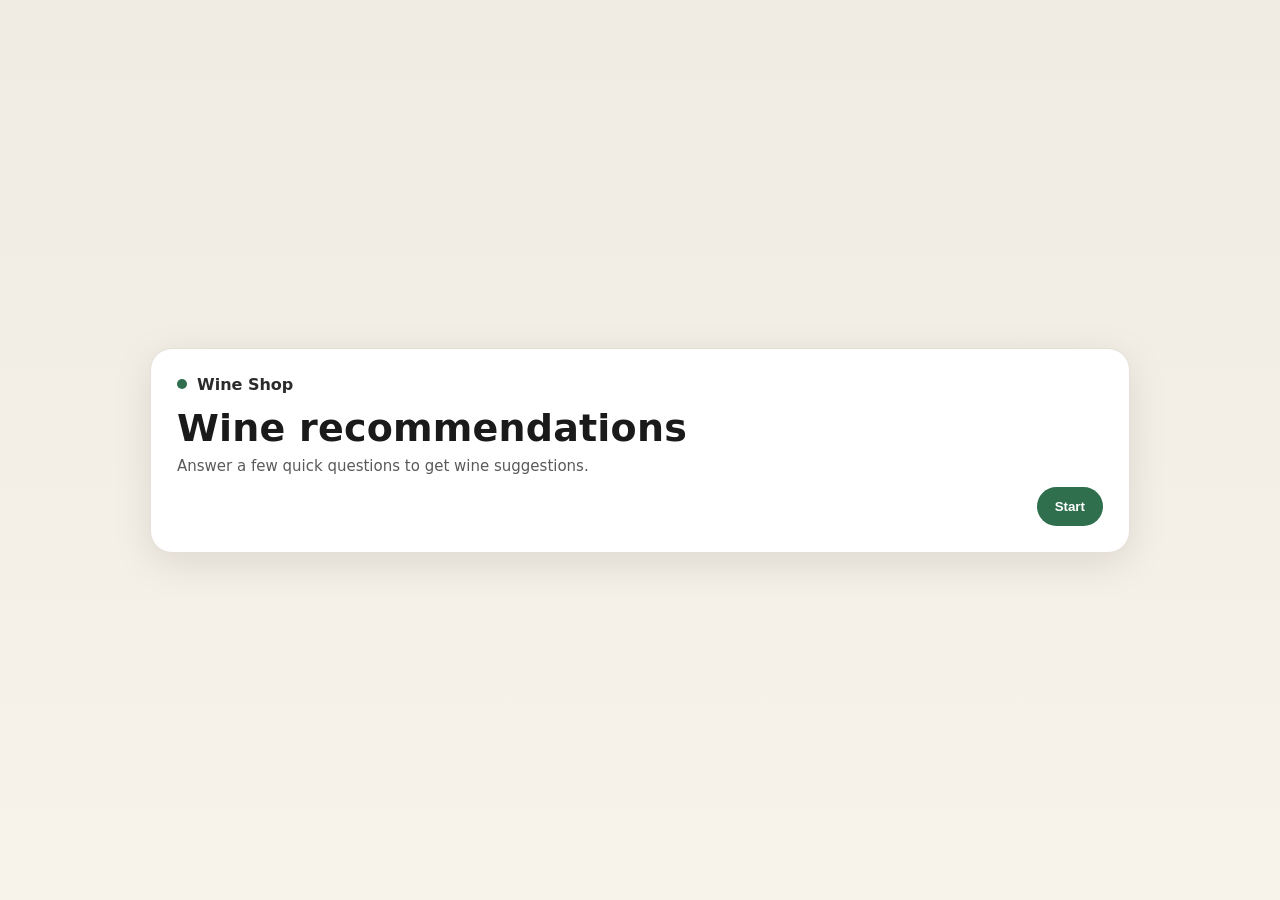
==== commit a06735cb: "Add files via upload" ====
--- a/app.html
+++ b/app.html
@@ -2,194 +2,605 @@
 <html lang="en">
 <head>
   <meta charset="utf-8" />
-  <meta name="viewport" content="width=device-width, initial-scale=1" />
-  <title>Wine recommendations</title>
-  <link rel="stylesheet" href="assets/css/style.css" />
+  <meta name="viewport" content="width=device-width,initial-scale=1" />
+  <title>Shopping Recommendations</title>
+  <meta http-equiv="Cache-Control" content="no-cache, no-store, must-revalidate" />
+  <meta http-equiv="Pragma" content="no-cache" />
+  <meta http-equiv="Expires" content="0" />
+  <style>
+    :root{
+      --bg:#f7f3ea; --ink:#1a1a1a; --muted:#5a5a5a;
+      --card:#ffffff; --border:#e6e0d6;
+      --accent:#2f6f4e; --accent2:#2b4c8a;
+      --shadow:0 10px 40px rgba(0,0,0,.10);
+      --hi:#fff3b0;
+      --okbg:#f2f7f4; --okbd:rgba(47,111,78,.35); --ok:#1f5a3f;
+      --infobg:#eef4ff; --infobd:#d8e6ff; --info:#2b4c8a;
+      --warnbg:#fff5f5; --warnbd:#ffd7d7; --warn:#a52424;
+    }
+    *{box-sizing:border-box}
+    body{margin:0;font-family:system-ui,-apple-system,Segoe UI,Roboto,Helvetica,Arial,sans-serif;background:var(--bg);color:var(--ink)}
+    .hero{min-height:100vh;display:flex;align-items:center;justify-content:center;padding:36px 16px;background:linear-gradient(180deg, rgba(0,0,0,.03), rgba(0,0,0,0));}
+    .heroCard{width:min(980px, 100%);background:var(--card);border:1px solid var(--border);border-radius:22px;box-shadow:var(--shadow);overflow:hidden;}
+    .heroTop{padding:26px 26px 10px}
+    .brand{display:flex;align-items:center;gap:10px}
+    .dot{width:10px;height:10px;border-radius:999px;background:var(--accent)}
+    h1{margin:12px 0 6px;font-size:38px;letter-spacing:.2px}
+    .sub{margin:0;color:var(--muted);font-size:15px;line-height:1.4}
+    .heroBottom{padding:0 26px 26px;display:flex;gap:12px;align-items:center;justify-content:flex-end;flex-wrap:wrap}
+    .btn{appearance:none;border:0;border-radius:999px;padding:12px 18px;background:var(--accent);color:#fff;font-weight:650;cursor:pointer}
+    .btn:hover{filter:brightness(.95)}
+
+    /* OVERLAYS: scroll safe */
+    .overlay{
+      position:fixed; inset:0; background:rgba(0,0,0,.35);
+      display:none; padding:22px;
+      align-items:flex-start; justify-content:center;
+      overflow-y:auto; -webkit-overflow-scrolling:touch;
+      z-index:50;
+    }
+    .overlay.show{display:flex}
+    .modal{
+      width:min(980px, 100%);
+      background:var(--card);
+      border:1px solid var(--border);
+      border-radius:22px;
+      box-shadow:var(--shadow);
+      position:relative;
+      display:flex;
+      flex-direction:column;
+      max-height:calc(100vh - 44px);
+    }
+    .close{
+      position:absolute; top:14px; right:14px;
+      width:38px; height:38px; border-radius:999px;
+      border:1px solid var(--border);
+      background:#fff; cursor:pointer;
+      font-size:20px; line-height:36px;
+      text-align:center; color:#222;
+      z-index:2;
+    }
+    .modalInner{
+      padding:22px;
+      overflow-y:auto;
+      -webkit-overflow-scrolling:touch;
+    }
+    .modalTitle{font-size:24px;margin:0 0 14px;font-weight:800}
+    .step{font-size:13px;color:#666;margin-left:8px}
+
+    /* QUIZ */
+    .q{font-size:20px;margin:0 0 12px;font-weight:750}
+    .choices{display:flex;flex-direction:column;gap:10px;margin-top:8px}
+    .choice{border:1px solid var(--border);border-radius:12px;padding:12px 12px;background:#fbfaf8;cursor:pointer;font-size:15px}
+    .choice:hover{background:#f4f1eb}
+    .choice.selected{outline:2px solid rgba(47,111,78,.35);border-color:rgba(47,111,78,.55);background:#f2f7f4}
+    .sliderRow{margin-top:14px}
+    input[type=range]{width:100%}
+    .rangeLabels{display:flex;justify-content:space-between;color:#444;margin-top:8px;font-size:13px}
+    .footerRow{display:flex;justify-content:space-between;gap:10px;margin-top:16px;flex-wrap:wrap}
+    .nextBtn{border:0;border-radius:999px;padding:12px 18px;background:var(--accent);color:#fff;font-weight:650;cursor:pointer}
+    .nextBtn.secondary{background:#f3efe7;color:#111;border:1px solid var(--border)}
+    .nextBtn:disabled{opacity:.45;cursor:not-allowed;background:#c7c0b6}
+
+    /* CONTROL modal style */
+    .controlHeader{background:var(--infobg);border:1px solid var(--infobd);border-radius:16px;padding:14px;margin-bottom:12px}
+    .controlTitle{font-size:18px;margin:0 0 6px;font-weight:850;color:var(--info)}
+    .controlCopy{margin:0;color:#234;line-height:1.35;font-size:14px}
+
+    /* RESULTS */
+    .section{margin-top:16px}
+    .sectionTitle{font-weight:850;margin:0 0 8px;font-size:14px;color:#222}
+    .panel{border:1px solid var(--border);border-radius:14px;padding:14px;background:#fbfaf8}
+    .reasonPara{margin:8px 0 0;color:#222;font-size:14px;line-height:1.45}
+    .tiny{font-size:12px;color:#666;line-height:1.4}
+
+    .cards{display:grid;grid-template-columns:repeat(auto-fit,minmax(240px,1fr));gap:14px;margin-top:12px}
+    .pCard{border:1px solid var(--border);border-radius:14px;padding:12px;background:#fff;position:relative;display:flex;gap:10px}
+    .pCard.flash{outline:3px solid var(--hi)}
+    .imgWrap{flex:0 0 92px}
+    .imgWrap img{width:92px;height:120px;object-fit:contain;border-radius:12px;border:1px solid var(--border);background:#fff}
+    .pBody{flex:1}
+    .pName{font-weight:850;margin:0 0 6px;font-size:15px}
+    .badge{display:inline-block;font-size:12px;border:1px solid var(--border);border-radius:999px;padding:3px 8px;margin-left:6px;color:#444;background:#f3efe7;vertical-align:middle}
+    .badge.info{background:var(--infobg);border-color:var(--infobd);color:var(--info)}
+    ul{margin:0;padding-left:18px;color:#444;font-size:13px}
+    li{margin:6px 0}
+
+    /* Recourse */
+    .row{display:flex;gap:10px;flex-wrap:wrap;align-items:center}
+    .mini{border:1px solid var(--border);background:#fff;border-radius:999px;padding:9px 12px;cursor:pointer;font-weight:700;font-size:13px}
+    .mini:hover{background:#f6f3ee}
+    .mini:disabled{opacity:.45;cursor:not-allowed}
+    .mini.danger{border-color:var(--warnbd);background:var(--warnbg);color:var(--warn)}
+    .profileGrid{display:grid;grid-template-columns:repeat(auto-fit,minmax(200px,1fr));gap:10px;margin-top:10px}
+    .profileCard{border:1px solid var(--border);border-radius:12px;background:#fff;padding:10px;cursor:pointer}
+    .profileCard:hover{background:#fbfaf8}
+    .profileCard.selected{outline:2px solid rgba(43,76,138,.35);border-color:rgba(43,76,138,.5)}
+    .profileName{font-weight:850;margin:0 0 6px;font-size:14px}
+    .profileDesc{margin:0;color:#555;font-size:12px;line-height:1.35}
+
+    .toast{display:none;margin-top:10px;border-radius:12px;padding:10px 12px;font-size:13px}
+    .toast.show{display:block}
+    .toast.ok{background:var(--okbg);border:1px solid var(--okbd);color:var(--ok)}
+    .toast.info{background:var(--infobg);border:1px solid var(--infobd);color:var(--info)}
+    .toast.warn{background:var(--warnbg);border:1px solid var(--warnbd);color:var(--warn)}
+
+    html, body{height:100%}
+  </style>
 </head>
 <body>
-  <div id="app" class="app">
-    <header class="topbar">
-      <div class="brand">
-        <span class="dot" aria-hidden="true"></span>
-        <span class="brand-title">Wine Shop</span>
+  <div class="hero">
+    <div class="heroCard">
+      <div class="heroTop">
+        <div class="brand"><span class="dot"></span><span id="brandName" style="font-weight:800;color:#2b2b2b">Shop</span></div>
+        <h1 id="heroTitle">Recommendations</h1>
+        <p class="sub" id="heroSub">Answer a few quick questions to get tailored suggestions.</p>
       </div>
-    </header>
-
-    <main class="main">
-      <section class="card landing" id="landing">
-        <h1>Wine recommendations</h1>
-        <p class="muted">Answer a few quick questions to get wine suggestions.</p>
-
-        <div id="condPicker" class="cond-picker hidden" aria-label="Condition picker (for testing only)">
-          <label class="label" for="condSelect">Condition (for testing)</label>
-          <select id="condSelect" class="select">
-            <option value="A">A — Explanation only</option>
-            <option value="B">B — Explanation + Control</option>
-            <option value="C">C — Explanation + Recourse</option>
-            <option value="D" selected>D — Explanation + Control + Recourse</option>
-          </select>
-          <p class="tiny muted">In the experiment, you can hide this by providing <code>cond=A/B/C/D</code> in the URL.</p>
-        </div>
-
-        <div class="actions">
-          <button id="btnStart" class="btn btn-primary">Start</button>
-        </div>
-      </section>
-    </main>
-
-    <!-- Modal backdrop -->
-    <div id="backdrop" class="backdrop hidden" aria-hidden="true"></div>
-
-    <!-- Quiz modal -->
-    <section id="modalQuiz" class="modal hidden" role="dialog" aria-modal="true" aria-labelledby="quizTitle">
-      <div class="modal-shell">
-        <div class="modal-header">
-          <h2 id="quizTitle">Quick preference survey</h2>
-          <button class="icon-btn" id="quizClose" aria-label="Close">
-            ×
-          </button>
-        </div>
-
-        <div class="modal-body">
-          <div id="quizProgress" class="progress" aria-label="Progress">
-            <div id="quizProgressBar" class="progress-bar" style="width: 0%"></div>
-          </div>
-
-          <div id="quizSteps" class="steps">
-            <!-- injected -->
-          </div>
-        </div>
-
-        <div class="modal-footer">
-          <button id="quizBack" class="btn btn-secondary">Back</button>
-          <button id="quizNext" class="btn btn-primary">Next</button>
-        </div>
+      <div class="heroBottom">
+        <button class="btn" id="startBtn" type="button">Start</button>
       </div>
-    </section>
-
-    <!-- Control modal -->
-    <section id="modalControl" class="modal hidden" role="dialog" aria-modal="true" aria-labelledby="controlTitle">
-      <div class="modal-shell">
-        <div class="modal-header accent">
-          <div class="modal-title-row">
-            <h2 id="controlTitle">Recommendation source weighting</h2>
-            <span class="pill pill-accent">Customization</span>
-          </div>
-          <button class="icon-btn" id="controlClose" aria-label="Close">
-            ×
-          </button>
-        </div>
-
-        <div class="modal-body">
-          <div class="callout">
-            <p class="callout-title">How should we weight recommendation sources?</p>
-            <p class="callout-text">
-              Our system generates recommendations based on your preferences and feedback from other users.
-              You can customize your results by adjusting the balance using the slider below.
-            </p>
-          </div>
-
-          <div class="slider-block">
-            <input id="weightSlider" class="slider" type="range" min="0" max="100" value="50" />
-            <div class="slider-legend">
-              <div class="legend-col">
-                <div class="legend-strong">Your preferences</div>
-                <div class="tiny muted" id="lblPrefs">50%</div>
-              </div>
-              <div class="legend-mid">Balanced</div>
-              <div class="legend-col right">
-                <div class="legend-strong">Other users’ choices</div>
-                <div class="tiny muted" id="lblOthers">50%</div>
-              </div>
+    </div>
+  </div>
+
+  <!-- QUIZ -->
+  <div class="overlay" id="quizOverlay">
+    <div class="modal" role="dialog" aria-modal="true">
+      <button class="close" id="quizClose" aria-label="Close">×</button>
+      <div class="modalInner">
+        <div class="modalTitle"><span id="quizTitle">Quick questions</span><span class="step" id="quizProgress">1 / 5</span></div>
+        <div id="quizStepArea"></div>
+        <div class="footerRow">
+          <button class="nextBtn secondary" id="quizPrev" type="button">Back</button>
+          <button class="nextBtn" id="quizNext" type="button">Next</button>
+        </div>
+      </div>
+    </div>
+  </div>
+
+  <!-- CONTROL -->
+  <div class="overlay" id="controlOverlay">
+    <div class="modal" role="dialog" aria-modal="true">
+      <button class="close" id="controlClose" aria-label="Close">×</button>
+      <div class="modalInner">
+        <div class="controlHeader">
+          <div class="controlTitle">Recommendation source weighting</div>
+          <p class="controlCopy">Our system generates recommendations based on your preferences and feedback from other users. You can customize your results by adjusting the balance using the slider below.</p>
+        </div>
+
+        <div class="panel">
+          <div class="sectionTitle">Source balance</div>
+          <div class="sliderRow">
+            <input type="range" min="0" max="100" value="50" id="balanceSlider" />
+            <div class="rangeLabels">
+              <span>Your preferences</span><span>Balanced</span><span>Other users’ choices</span>
             </div>
           </div>
         </div>
 
-        <div class="modal-footer">
-          <button id="controlConfirm" class="btn btn-primary">Confirm</button>
+        <div class="footerRow" style="justify-content:flex-end">
+          <button class="nextBtn" id="controlConfirm" type="button" style="background:var(--accent2)">Continue</button>
         </div>
       </div>
-    </section>
-
-    <!-- Results modal -->
-    <section id="modalResults" class="modal hidden" role="dialog" aria-modal="true" aria-labelledby="resultsTitle">
-      <div class="modal-shell modal-wide">
-        <div class="modal-header">
-          <h2 id="resultsTitle">Recommended wines</h2>
-          <button class="icon-btn" id="resultsClose" aria-label="Close">
-            ×
-          </button>
-        </div>
-
-        <div class="modal-body">
-          <div class="explain" id="explainBox">
-            <h3>Why these recommendations?</h3>
-            <div class="muted" id="sourceBalanceLine">Source balance: —</div>
-            <p id="reasoningPara" class="reasoning"></p>
-
-            <div id="recourseBlock" class="recourse hidden">
-              <div class="recourse-q">
-                <div class="label">Question</div>
-                <div class="qtext">Does this profile accurately reflect your preferences?</div>
+    </div>
+  </div>
+
+  <!-- RESULTS -->
+  <div class="overlay" id="resultsOverlay">
+    <div class="modal" role="dialog" aria-modal="true">
+      <button class="close" id="resultsClose" aria-label="Close">×</button>
+      <div class="modalInner">
+        <div class="modalTitle" id="resultsTitle">Recommended for you</div>
+
+        <div id="explainBlock" class="section">
+          <div class="panel">
+            <div class="sectionTitle">Why these recommendations?</div>
+            <div class="tiny" id="sourceLine"></div>
+            <p class="reasonPara" id="reasonPara"></p>
+
+            <div id="recourseBlock" style="margin-top:12px; display:none;">
+              <div class="sectionTitle" style="margin-top:14px">Does this explanation accurately reflect your preferences?</div>
+              <div class="tiny" id="helperLine">If anything is incorrect or missing, you can correct it and update your recommendations.</div>
+              <div class="row" style="margin-top:10px;">
+                <button class="mini" id="reasonYes">Yes, it looks right</button>
+                <button class="mini danger" id="reasonNo">No, I want to correct it</button>
               </div>
 
-              <div class="recourse-actions">
-                <button id="btnReasonYes" class="btn btn-secondary">Yes, it looks right</button>
-                <button id="btnReasonNo" class="btn btn-danger-outline">No, I want to correct it</button>
-              </div>
-
-              <div id="recourseStatus" class="status hidden" role="status" aria-live="polite"></div>
-
-              <div id="repairPanel" class="repair hidden" aria-label="Correction panel">
-                <div class="repair-header">
-                  <h4>Correct your profile</h4>
-                  <p class="muted">
-                    We may have misread your preferences. Choose the option that fits you better.
-                    We'll refresh the recommendations once.
-                  </p>
-                </div>
-
-                <div id="profileOptions" class="profile-grid">
-                  <!-- injected -->
-                </div>
-
-                <div class="repair-footer">
-                  <button id="btnApplyProfile" class="btn btn-primary" disabled>Update my profile</button>
+              <div id="profileEditor" style="display:none;margin-top:14px;">
+                <div class="sectionTitle">Choose the profile that fits you better</div>
+                <div class="tiny">This corrects how we interpreted your responses. Your original answers remain saved.</div>
+                <div class="profileGrid" id="profileGrid"></div>
+                <div class="row" style="margin-top:12px;">
+                  <button class="mini" id="applyProfileBtn" disabled>Update my profile</button>
+                  <button class="mini" id="keepProfileBtn">Keep as is</button>
                 </div>
               </div>
+
+              <div class="toast ok" id="toastOk"></div>
+              <div class="toast info" id="toastInfo"></div>
+              <div class="toast warn" id="toastWarn"></div>
             </div>
           </div>
-
-          <div class="recs" id="recsGrid">
-            <!-- injected -->
-          </div>
-        </div>
-
-        <div class="modal-footer">
-          <button id="btnContinue" class="btn btn-primary" disabled>Continue</button>
+        </div>
+
+        <!-- Recommendations BELOW -->
+        <div class="section">
+          <div class="sectionTitle" id="recListTitle">Recommendations</div>
+          <div class="cards" id="cards"></div>
+        </div>
+
+        <div class="footerRow" style="justify-content:flex-end">
+          <button class="nextBtn" id="continueBtn" type="button">Continue</button>
         </div>
       </div>
-    </section>
-
-    <!-- Done modal -->
-    <section id="modalDone" class="modal hidden" role="dialog" aria-modal="true" aria-labelledby="doneTitle">
-      <div class="modal-shell">
-        <div class="modal-header">
-          <h2 id="doneTitle">All set</h2>
-        </div>
-        <div class="modal-body">
-          <div class="callout">
-            <p class="callout-text">
-              You can now return to the survey. If this page was opened from a survey link with a return URL,
-              you may be redirected automatically.
-            </p>
-          </div>
+    </div>
+  </div>
+
+  <!-- DONE (no buttons, no close) -->
+  <div class="overlay" id="doneOverlay">
+    <div class="modal" role="dialog" aria-modal="true">
+      <div class="modalInner">
+        <div class="modalTitle">All set</div>
+        <div class="panel">
+          <div class="tiny">Please return to the survey tab to continue.</div>
         </div>
       </div>
-    </section>
-
+    </div>
   </div>
 
-  <script src="assets/js/app.js"></script>
+<script>
+(() => {
+  const $ = (id) => document.getElementById(id);
+  const params = new URLSearchParams(location.search);
+  const product = (params.get('product') || 'wine').toLowerCase();
+  const cond = (params.get('cond') || 'A').toUpperCase();
+  const hasControl = (cond === 'B' || cond === 'D');
+  const hasRecourse = (cond === 'C' || cond === 'D');
+  const hasExplain = (cond !== 'E'); // E = no transparency
+
+  $('brandName').textContent = (product === 'usb') ? 'USB Shop' : 'Wine Shop';
+  $('heroTitle').textContent = (product === 'usb') ? 'USB recommendations' : 'Wine recommendations';
+  $('heroSub').textContent   = (product === 'usb')
+    ? 'Answer a few quick questions to get USB suggestions.'
+    : 'Answer a few quick questions to get wine suggestions.';
+  $('quizTitle').textContent = (product === 'usb') ? 'USB quick questions' : 'Wine quick questions';
+  $('resultsTitle').textContent = (product === 'usb') ? 'Recommended USB drives' : 'Recommended wines';
+  $('recListTitle').textContent = (product === 'usb') ? 'Recommended USB drives' : 'Recommended wines';
+
+  const show = (el)=>el.classList.add('show');
+  const hide = (el)=>el.classList.remove('show');
+
+  const quizOverlay = $('quizOverlay');
+  const controlOverlay = $('controlOverlay');
+  const resultsOverlay = $('resultsOverlay');
+  const doneOverlay = $('doneOverlay');
+
+  // QUIZ questions (avoid reusing profile labels)
+  const wineQuestions = [
+    {type:'choice', q:'Which matters most for today’s wine pick?', options:['A familiar option I can count on','Something different from what I usually get','A fuller experience','A shareable, occasion-friendly pick']},
+    {type:'slider', q:'Do you prefer a more straightforward or more complex experience?', left:'Straightforward', right:'Complex'},
+    {type:'slider', q:'Do you lean toward lighter or heavier impressions?', left:'Lighter', right:'Heavier'},
+    {type:'slider', q:'Do you prefer sticking to what you know or exploring variety?', left:'What I know', right:'Variety'},
+    {type:'slider', q:'Is this mainly for everyday use or a special moment?', left:'Everyday', right:'Special'},
+  ];
+  const usbQuestions = [
+    {type:'choice', q:'What best describes your main goal for this USB drive?', options:['Simple everyday use','Trying new tools/features','High performance use','Sharing/handing off often']},
+    {type:'slider', q:'Do you prefer a more minimal or more feature-forward option?', left:'Minimal', right:'Feature-forward'},
+    {type:'slider', q:'Do you lean toward lighter carry or sturdier feel?', left:'Lighter', right:'Sturdier'},
+    {type:'slider', q:'Do you prioritize convenience or capability?', left:'Convenience', right:'Capability'},
+    {type:'slider', q:'Is this for routine use or a more important use case?', left:'Routine', right:'Important'},
+  ];
+  const questions = (product === 'usb') ? usbQuestions : wineQuestions;
+  let step = 0;
+  const answers = Array(questions.length).fill(null);
+
+  function renderStep(){
+    const total = questions.length;
+    $('quizProgress').textContent = `${step+1} / ${total}`;
+    $('quizPrev').style.visibility = (step===0) ? 'hidden' : 'visible';
+    $('quizNext').textContent = (step===total-1) ? 'See recommendations' : 'Next';
+    const item = questions[step];
+    const area = $('quizStepArea');
+    area.innerHTML = '';
+
+    const qEl = document.createElement('div');
+    qEl.className = 'q';
+    qEl.textContent = item.q;
+    area.appendChild(qEl);
+
+    if(item.type === 'choice'){
+      const wrap = document.createElement('div');
+      wrap.className = 'choices';
+      item.options.forEach((opt, idx)=>{
+        const btn = document.createElement('div');
+        btn.className = 'choice' + (answers[step]===idx ? ' selected' : '');
+        btn.textContent = opt;
+        btn.addEventListener('click', ()=>{ answers[step]=idx; renderStep(); });
+        wrap.appendChild(btn);
+      });
+      area.appendChild(wrap);
+    } else {
+      if(answers[step] === null) answers[step] = 50;
+      const row = document.createElement('div');
+      row.className = 'sliderRow';
+      const input = document.createElement('input');
+      input.type='range'; input.min='0'; input.max='100'; input.value = answers[step];
+      input.addEventListener('input', ()=>{ answers[step]=Number(input.value); });
+      const labels = document.createElement('div');
+      labels.className='rangeLabels';
+      labels.innerHTML = `<span>${item.left}</span><span></span><span>${item.right}</span>`;
+      row.appendChild(input); row.appendChild(labels);
+      area.appendChild(row);
+    }
+  }
+
+  function sourceWeights(){
+    if(hasControl) {
+      const other = Number($('balanceSlider').value);
+      const pref = 100 - other;
+      return {preferences: pref, otherUsers: other};
+    }
+    return {preferences: 50, otherUsers: 50};
+  }
+
+  // Profiles (system inference labels)
+  const wineProfiles = [
+    {key:'classic', name:'Classic Comfort', desc:'Familiar, dependable choices that work well across many situations.'},
+    {key:'bright', name:'Bright Explorer', desc:'Enjoys variety and discovery, with a tilt toward vivid, lively picks.'},
+    {key:'bold', name:'Bold Indulgence', desc:'Leans toward richer, higher-impact experiences and fuller impressions.'},
+    {key:'celebration', name:'Celebration Select', desc:'Occasion-oriented picks that feel easy to share and broadly appealing.'},
+  ];
+  const usbProfiles = [
+    {key:'classic', name:'Everyday Reliable', desc:'Practical, dependable choices that work for routine tasks.'},
+    {key:'bright', name:'Feature Explorer', desc:'Curious about trying new options and experimenting with capabilities.'},
+    {key:'bold', name:'Performance Focused', desc:'Prioritizes higher capability and stronger performance outcomes.'},
+    {key:'celebration', name:'Share & Go', desc:'Optimized for handoffs, convenience, and easy sharing in real situations.'},
+  ];
+  const profiles = (product==='usb') ? usbProfiles : wineProfiles;
+
+  // Product catalog (reuse 6 images per product)
+  function imgPath(idx) {
+    if(product==='usb') return `assets/img/usb_${idx}.jpg`;
+    return `assets/img/wine_${idx}.jpg`;
+  }
+
+  const wineCatalog = [
+    {id:'w1', name:'Harmony Red Blend', img: imgPath(1), bullets:['Balanced and approachable profile.','Easy to enjoy across occasions.','Popular choice for many tastes.']},
+    {id:'w2', name:'Radiance White', img: imgPath(2), bullets:['Light, clean feel with an easy finish.','Good for casual settings.','Simple, refreshing experience.']},
+    {id:'w3', name:'Velvet Sparkling', img: imgPath(3), bullets:['Bright and festive feel.','Works well for sharing.','Easygoing and celebratory.']},
+    {id:'w4', name:'Citrus Breeze White', img: imgPath(4), bullets:['Vivid, lively character.','Feels new/different from the usual.','Great for trying something fresh.']},
+    {id:'w5', name:'Oak & Spice Red', img: imgPath(5), bullets:['Richer, fuller impression.','More depth and presence.','Pairs well with heavier meals.']},
+    {id:'w6', name:'Cozy Orchard Rosé', img: imgPath(6), bullets:['Soft and flexible pick.','Easy to share with a crowd.','Comfortable, casual option.']},
+  ];
+
+  const usbCatalog = [
+    {id:'u1', name:'Streamline USB Drive', img: imgPath(1), bullets:['Straightforward everyday option.','Simple and reliable.','Easy to carry and use.']},
+    {id:'u2', name:'BoostSpeed USB Drive', img: imgPath(2), bullets:['Capability-focused option.','Better for moving larger files.','Designed for stronger performance.']},
+    {id:'u3', name:'VaultGuard USB Drive', img: imgPath(3), bullets:['Practical option for organized storage.','Designed to feel dependable.','Works well for routine needs.']},
+    {id:'u4', name:'MiniLite USB Drive', img: imgPath(4), bullets:['Compact and convenient.','Good for quick handoffs.','Easy to keep with you.']},
+    {id:'u5', name:'RuggedMax USB Drive', img: imgPath(5), bullets:['Sturdier feel for demanding use.','More durable design.','Fits heavier use cases.']},
+    {id:'u6', name:'FlexFit USB Drive', img: imgPath(6), bullets:['Versatile and flexible option.','Good all-purpose balance.','Works across many contexts.']},
+  ];
+
+  const catalog = (product==='usb') ? usbCatalog : wineCatalog;
+
+  function pickSet(profileKey) {
+    // return 3 item objects; ensure sets differ meaningfully
+    if(product==='wine') {
+      if(profileKey==='classic') return [catalog[0], catalog[1], catalog[5]];
+      if(profileKey==='bright') return [catalog[3], catalog[1], catalog[2]];
+      if(profileKey==='bold') return [catalog[4], catalog[0], catalog[1]];
+      return [catalog[2], catalog[5], catalog[1]]; // celebration
+    } else {
+      if(profileKey==='classic') return [catalog[0], catalog[2], catalog[5]];
+      if(profileKey==='bright') return [catalog[1], catalog[5], catalog[3]];
+      if(profileKey==='bold') return [catalog[1], catalog[4], catalog[2]];
+      return [catalog[3], catalog[5], catalog[0]]; // share&go
+    }
+  }
+
+  function inferProfileKey() {
+    // simple deterministic mapping from answers
+    const choice = answers[0];
+    let score = {classic:0, bright:0, bold:0, celebration:0};
+    if(choice===0) score.classic += 2;
+    if(choice===1) score.bright += 2;
+    if(choice===2) score.bold += 2;
+    if(choice===3) score.celebration += 2;
+
+    // sliders (1..4)
+    const s1 = Number(answers[1]??50);
+    const s2 = Number(answers[2]??50);
+    const s3 = Number(answers[3]??50);
+    const s4 = Number(answers[4]??50);
+
+    // map generically: complexity+heavier -> bold; variety -> bright; special -> celebration; straightforward+everyday -> classic
+    score.bold += (s1>60?1:0) + (s2>60?1:0);
+    score.bright += (s3>60?2:0);
+    score.celebration += (s4>60?2:0);
+    score.classic += (s1<40?1:0) + (s4<40?1:0);
+
+    const entries = Object.entries(score).sort((a,b)=>b[1]-a[1]);
+    return entries[0][0];
+  }
+
+  let currentProfileKey = null;
+  let items = [];
+  let recourseDone = false;
+  let selectedProfileKey = null;
+
+  function renderCards(flash=false) {
+    const cards = $('cards');
+    cards.innerHTML = '';
+    items.forEach((it, idx)=>{
+      const c = document.createElement('div');
+      c.className = 'pCard' + ((flash && idx===0)?' flash':'');
+      const badge = it.badge ? `<span class="badge info">${it.badge}</span>` : '';
+      c.innerHTML = `
+        <div class="imgWrap"><img alt="" src="${it.img}"></div>
+        <div class="pBody">
+          <div class="pName">${it.name} ${badge}</div>
+          <ul>${it.bullets.map(b=>`<li>${b}</li>`).join('')}</ul>
+        </div>`;
+      cards.appendChild(c);
+      if(flash && idx===0) setTimeout(()=>c.classList.remove('flash'), 600);
+    });
+  }
+
+  function toast(which, msg){
+    const el = which==='ok' ? $('toastOk') : which==='warn' ? $('toastWarn') : $('toastInfo');
+    el.textContent = msg;
+    el.classList.add('show');
+    setTimeout(()=>{ el.classList.remove('show'); }, 2600);
+  }
+
+  function renderExplanation() {
+    if(!hasExplain) {
+      $('explainBlock').style.display = 'none';
+      return;
+    }
+    $('explainBlock').style.display = 'block';
+
+    const w = sourceWeights();
+    $('sourceLine').textContent = hasControl
+      ? `Source balance: ${w.preferences}% your preferences · ${w.otherUsers}% other users’ choices`
+      : `Source balance: ${w.preferences}% your preferences · ${w.otherUsers}% other users’ choices`;
+
+    const profObj = profiles.find(p=>p.key===currentProfileKey) || profiles[0];
+    const lead = (product==='usb')
+      ? 'Based on your answers, we inferred your overall device profile is'
+      : 'Based on your answers, we inferred your overall wine profile is';
+
+    $('reasonPara').innerHTML = `<b>${lead} “${profObj.name}.”</b> ${profObj.desc} We used this inferred profile—together with the source balance—to prioritize the recommendations shown below.`;
+  }
+
+  function resetRecourseUI() {
+    $('recourseBlock').style.display = (hasRecourse && hasExplain) ? 'block' : 'none';
+    $('profileEditor').style.display = 'none';
+    $('reasonYes').disabled = false;
+    $('reasonNo').disabled = false;
+    $('applyProfileBtn').disabled = true;
+    $('keepProfileBtn').disabled = false;
+    $('continueBtn').disabled = (hasRecourse && hasExplain); // require a response if recourse is present
+    recourseDone = false;
+    selectedProfileKey = null;
+  }
+
+  function renderProfileGrid() {
+    const grid = $('profileGrid');
+    grid.innerHTML = '';
+    profiles.forEach(p=>{
+      const card = document.createElement('div');
+      card.className = 'profileCard' + ((selectedProfileKey===p.key)?' selected':'');
+      card.innerHTML = `<div class="profileName">${p.name}</div><p class="profileDesc">${p.desc}</p>`;
+      card.addEventListener('click', ()=>{
+        selectedProfileKey = p.key;
+        $('applyProfileBtn').disabled = false;
+        renderProfileGrid();
+      });
+      grid.appendChild(card);
+    });
+  }
+
+  function showResults() {
+    currentProfileKey = inferProfileKey();
+    items = pickSet(currentProfileKey).map(x=>Object.assign({}, x));
+    renderCards(false);
+    renderExplanation();
+    resetRecourseUI();
+    show(resultsOverlay);
+    resultsOverlay.querySelector('.modalInner').scrollTop = 0;
+  }
+
+  // Start
+  $('startBtn').addEventListener('click', ()=>{
+    step=0;
+    for(let i=0;i<answers.length;i++) answers[i]=null;
+    renderStep();
+    show(quizOverlay);
+  });
+
+  $('quizClose').addEventListener('click', ()=> hide(quizOverlay));
+  $('controlClose').addEventListener('click', ()=> hide(controlOverlay));
+  $('resultsClose').addEventListener('click', ()=> hide(resultsOverlay));
+
+  $('quizPrev').addEventListener('click', ()=>{ if(step>0){ step--; renderStep(); } });
+  $('quizNext').addEventListener('click', ()=>{
+    const item = questions[step];
+    if(item.type === 'choice' && answers[step] === null){
+      alert('Please select one option to continue.');
+      return;
+    }
+    if(step < questions.length - 1){ step++; renderStep(); return; }
+    hide(quizOverlay);
+    if(hasControl) show(controlOverlay);
+    else showResults();
+  });
+
+  $('controlConfirm').addEventListener('click', ()=>{ hide(controlOverlay); showResults(); });
+
+  // Recourse
+  $('reasonYes').addEventListener('click', ()=>{
+    if(!hasRecourse || recourseDone) return;
+    recourseDone = true;
+    $('reasonYes').disabled = true;
+    $('reasonNo').disabled = true;
+    $('continueBtn').disabled = false;
+    toast('ok', 'Thanks — saved.');
+  });
+
+  $('reasonNo').addEventListener('click', ()=>{
+    if(!hasRecourse || recourseDone) return;
+    $('reasonYes').disabled = true;
+    $('reasonNo').disabled = true;
+    $('profileEditor').style.display = 'block';
+    renderProfileGrid();
+    toast('info', 'Choose the profile that fits you better, then update your profile.');
+    // bring editor into view smoothly
+    const inner = resultsOverlay.querySelector('.modalInner');
+    inner.scrollTo({ top: $('profileEditor').offsetTop - 10, behavior: 'smooth' });
+  });
+
+  $('applyProfileBtn').addEventListener('click', ()=>{
+    if(!hasRecourse || recourseDone) return;
+    if(!selectedProfileKey){
+      toast('warn', 'Please select a profile to continue.');
+      return;
+    }
+    recourseDone = true;
+    currentProfileKey = selectedProfileKey;
+
+    // refresh recommendations
+    const newSet = pickSet(currentProfileKey).map(x=>Object.assign({}, x));
+    newSet[0].badge = 'Updated';
+    items = newSet;
+    renderCards(true);
+    renderExplanation();
+
+    $('applyProfileBtn').disabled = true;
+    $('keepProfileBtn').disabled = true;
+    Array.from(document.querySelectorAll('.profileCard')).forEach(el=>el.style.pointerEvents='none');
+
+    toast('ok', 'Updated. We refreshed your recommendations.');
+    $('continueBtn').disabled = false;
+  });
+
+  $('keepProfileBtn').addEventListener('click', ()=>{
+    if(!hasRecourse || recourseDone) return;
+    recourseDone = true;
+    $('applyProfileBtn').disabled = true;
+    $('keepProfileBtn').disabled = true;
+    Array.from(document.querySelectorAll('.profileCard')).forEach(el=>el.style.pointerEvents='none');
+    toast('info', 'Saved. Keeping current profile.');
+    $('continueBtn').disabled = false;
+  });
+
+  $('continueBtn').addEventListener('click', ()=>{
+    hide(resultsOverlay);
+    show(doneOverlay);
+  });
+
+  renderStep();
+})();
+</script>
 </body>
 </html>
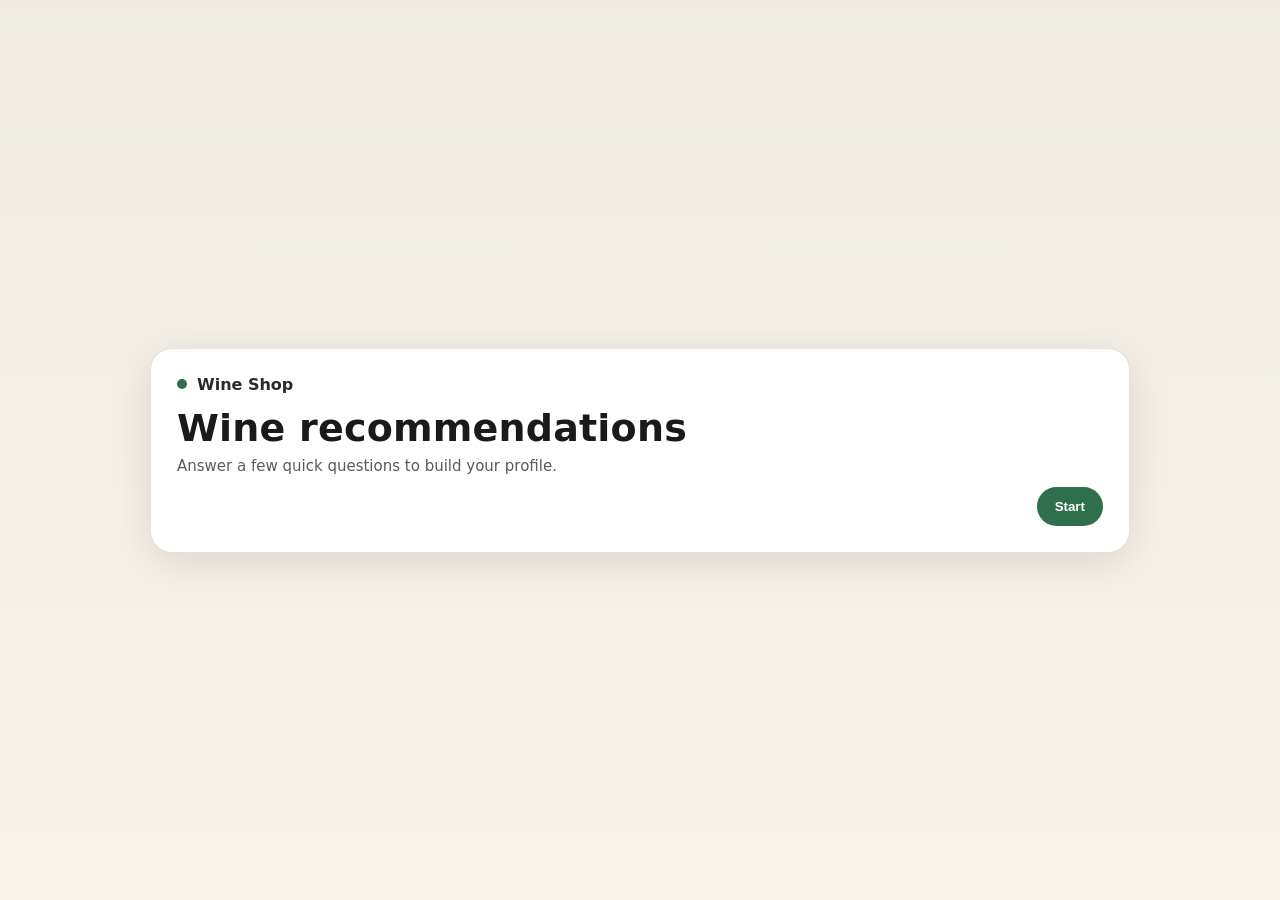
==== commit 6dfb58b1: "Add files via upload" ====
--- a/app.html
+++ b/app.html
@@ -75,7 +75,74 @@
     .choice:hover{background:#f4f1eb}
     .choice.selected{outline:2px solid rgba(47,111,78,.35);border-color:rgba(47,111,78,.55);background:#f2f7f4}
     .sliderRow{margin-top:14px}
-    input[type=range]{width:100%}
+    input[type=range]{
+      -webkit-appearance:none;
+      appearance:none;
+      width:100%;
+      background:transparent;
+      height:32px;
+      margin:6px 0 0;
+    }
+    input[type=range]:focus{outline:none}
+    /* WebKit */
+    input[type=range]::-webkit-slider-runnable-track{
+      height:8px;
+      background:var(--border);
+      border-radius:999px;
+      border:1px solid var(--border);
+    }
+    input[type=range]::-webkit-slider-thumb{
+      -webkit-appearance:none;
+      appearance:none;
+      width:18px;height:18px;
+      border-radius:999px;
+      background:#fff;
+      border:2px solid rgba(0,0,0,.25);
+      box-shadow:0 2px 10px rgba(0,0,0,.12);
+      margin-top:-6px;
+    }
+    /* Firefox */
+    input[type=range]::-moz-range-track{
+      height:8px;
+      background:var(--border);
+      border-radius:999px;
+      border:1px solid var(--border);
+    }
+    input[type=range]::-moz-range-progress{
+      height:8px;
+      background:var(--border); /* same as track to avoid colored fill */
+      border-radius:999px;
+      border:1px solid var(--border);
+    }
+    input[type=range]::-moz-range-thumb{
+      width:18px;height:18px;
+      border-radius:999px;
+      background:#fff;
+      border:2px solid rgba(0,0,0,.25);
+      box-shadow:0 2px 10px rgba(0,0,0,.12);
+    }
+    /* Edge/IE */
+    input[type=range]::-ms-track{
+      height:8px;
+      background:transparent;
+      border-color:transparent;
+      color:transparent;
+    }
+    input[type=range]::-ms-fill-lower{
+      background:var(--border);
+      border-radius:999px;
+    }
+    input[type=range]::-ms-fill-upper{
+      background:var(--border);
+      border-radius:999px;
+    }
+    input[type=range]::-ms-thumb{
+      width:18px;height:18px;
+      border-radius:999px;
+      background:#fff;
+      border:2px solid rgba(0,0,0,.25);
+      box-shadow:0 2px 10px rgba(0,0,0,.12);
+    }
     .rangeLabels{display:flex;justify-content:space-between;color:#444;margin-top:8px;font-size:13px}
     .footerRow{display:flex;justify-content:space-between;gap:10px;margin-top:16px;flex-wrap:wrap}
     .nextBtn{border:0;border-radius:999px;padding:12px 18px;background:var(--accent);color:#fff;font-weight:650;cursor:pointer}
@@ -125,6 +192,19 @@
     .toast.info{background:var(--infobg);border:1px solid var(--infobd);color:var(--info)}
     .toast.warn{background:var(--warnbg);border:1px solid var(--warnbd);color:var(--warn)}
 
+    .codeValue{
+      margin-top:10px;
+      display:inline-block;
+      padding:12px 14px;
+      border:1px dashed var(--border);
+      border-radius:14px;
+      background:#fff;
+      font-size:28px;
+      font-weight:900;
+      letter-spacing:2px;
+      user-select:all;
+    }
+
     html, body{height:100%}
   </style>
 </head>
@@ -134,7 +214,7 @@
       <div class="heroTop">
         <div class="brand"><span class="dot"></span><span id="brandName" style="font-weight:800;color:#2b2b2b">Shop</span></div>
         <h1 id="heroTitle">Recommendations</h1>
-        <p class="sub" id="heroSub">Answer a few quick questions to get tailored suggestions.</p>
+        <p class="sub" id="heroSub">Answer a few quick questions to build your profile.</p>
       </div>
       <div class="heroBottom">
         <button class="btn" id="startBtn" type="button">Start</button>
@@ -157,6 +237,23 @@
     </div>
   </div>
 
+
+  <!-- PROFILE (page break) -->
+  <div class="overlay" id="profileOverlay">
+    <div class="modal" role="dialog" aria-modal="true">
+      <div class="modalInner">
+        <div class="modalTitle">Profile created</div>
+        <div class="panel">
+          <div class="tiny">Thanks. Your responses have been collected and saved to your user profile.</div>
+          <div class="tiny" id="profileNextLine" style="margin-top:10px"></div>
+        </div>
+        <div class="footerRow" style="justify-content:flex-end">
+          <button class="nextBtn" id="profileContinue" type="button">Continue</button>
+        </div>
+      </div>
+    </div>
+  </div>
+
   <!-- CONTROL -->
   <div class="overlay" id="controlOverlay">
     <div class="modal" role="dialog" aria-modal="true">
@@ -242,6 +339,12 @@
         <div class="modalTitle">All set</div>
         <div class="panel">
           <div class="tiny">Please return to the survey tab to continue.</div>
+
+          <div style="margin-top:14px">
+            <div class="sectionTitle">Completion code</div>
+            <div class="tiny">Please copy (or write down) this code and paste it into the survey.</div>
+            <div class="codeValue" id="completionCode" tabindex="0" aria-label="Completion code">----</div>
+          </div>
         </div>
       </div>
     </div>
@@ -251,17 +354,30 @@
 (() => {
   const $ = (id) => document.getElementById(id);
   const params = new URLSearchParams(location.search);
+  const cacheBuster = params.get('v') || String(Date.now());
+  window.IMG_FALLBACK = 'data:image/svg+xml;charset=UTF-8,' + encodeURIComponent(`<svg xmlns="http://www.w3.org/2000/svg" width="220" height="160"><rect width="100%" height="100%" fill="#f0f0f0"/><rect x="14" y="14" width="192" height="132" rx="12" fill="#ffffff" stroke="#d9d9d9"/><text x="50%" y="52%" text-anchor="middle" font-family="system-ui, -apple-system, Segoe UI, Roboto, Helvetica, Arial" font-size="14" fill="#8a8a8a">Image unavailable</text></svg>`);
   const product = (params.get('product') || 'wine').toLowerCase();
   const cond = (params.get('cond') || 'A').toUpperCase();
   const hasControl = (cond === 'B' || cond === 'D');
   const hasRecourse = (cond === 'C' || cond === 'D');
   const hasExplain = (cond !== 'E'); // E = no transparency
 
+  // Page break message (separates quiz from the next step)
+  $('profileNextLine').textContent = hasControl
+    ? 'Next, you will adjust the recommendation source weighting.'
+    : 'Next, you will see your recommendations.';
+
+  // Completion codes (unique by product × condition).
+  // In Recourse conditions (C/D), the last digit indicates whether the user applied a correction:
+  // 0 = no correction applied, 1 = correction applied.
+  const BASE_CODES = {
+    wine: { A: '1100', B: '1200', C: '1300', D: '1400', E: '1500' },
+    usb:  { A: '2100', B: '2200', C: '2300', D: '2400', E: '2500' },
+  };
+
   $('brandName').textContent = (product === 'usb') ? 'USB Shop' : 'Wine Shop';
   $('heroTitle').textContent = (product === 'usb') ? 'USB recommendations' : 'Wine recommendations';
-  $('heroSub').textContent   = (product === 'usb')
-    ? 'Answer a few quick questions to get USB suggestions.'
-    : 'Answer a few quick questions to get wine suggestions.';
+  $('heroSub').textContent   = 'Answer a few quick questions to build your profile.';
   $('quizTitle').textContent = (product === 'usb') ? 'USB quick questions' : 'Wine quick questions';
   $('resultsTitle').textContent = (product === 'usb') ? 'Recommended USB drives' : 'Recommended wines';
   $('recListTitle').textContent = (product === 'usb') ? 'Recommended USB drives' : 'Recommended wines';
@@ -270,6 +386,7 @@
   const hide = (el)=>el.classList.remove('show');
 
   const quizOverlay = $('quizOverlay');
+  const profileOverlay = $('profileOverlay');
   const controlOverlay = $('controlOverlay');
   const resultsOverlay = $('resultsOverlay');
   const doneOverlay = $('doneOverlay');
@@ -297,7 +414,7 @@
     const total = questions.length;
     $('quizProgress').textContent = `${step+1} / ${total}`;
     $('quizPrev').style.visibility = (step===0) ? 'hidden' : 'visible';
-    $('quizNext').textContent = (step===total-1) ? 'See recommendations' : 'Next';
+    $('quizNext').textContent = (step===total-1 ) ? 'Finish profile building' : 'Next';
     const item = questions[step];
     const area = $('quizStepArea');
     area.innerHTML = '';
@@ -359,8 +476,8 @@
 
   // Product catalog (reuse 6 images per product)
   function imgPath(idx) {
-    if(product==='usb') return `assets/img/usb_${idx}.jpg`;
-    return `assets/img/wine_${idx}.jpg`;
+    if(product==='usb') return `assets/img/usb_${idx}.jpg?v=${cacheBuster}`;
+    return `assets/img/wine_${idx}.jpg?v=${cacheBuster}`;
   }
 
   const wineCatalog = [
@@ -423,10 +540,20 @@
     return entries[0][0];
   }
 
+  let initialProfileKey = null;
   let currentProfileKey = null;
   let items = [];
   let recourseDone = false;
+  let recourseCorrected = false;
   let selectedProfileKey = null;
+
+  function getCompletionCode() {
+    const base = (BASE_CODES[product] && BASE_CODES[product][cond]) ? BASE_CODES[product][cond] : '0000';
+    let n = parseInt(base, 10);
+    if ((cond === 'C' || cond === 'D') && recourseCorrected) n += 1;
+    return String(n).padStart(4, '0');
+  }
+
 
   function renderCards(flash=false) {
     const cards = $('cards');
@@ -436,7 +563,7 @@
       c.className = 'pCard' + ((flash && idx===0)?' flash':'');
       const badge = it.badge ? `<span class="badge info">${it.badge}</span>` : '';
       c.innerHTML = `
-        <div class="imgWrap"><img alt="" src="${it.img}"></div>
+        <div class="imgWrap"><img alt="" src="${it.img}" onerror="this.onerror=null; this.src=IMG_FALLBACK;"></div>
         <div class="pBody">
           <div class="pName">${it.name} ${badge}</div>
           <ul>${it.bullets.map(b=>`<li>${b}</li>`).join('')}</ul>
@@ -502,7 +629,9 @@
   }
 
   function showResults() {
-    currentProfileKey = inferProfileKey();
+    initialProfileKey = inferProfileKey();
+    currentProfileKey = initialProfileKey;
+    recourseCorrected = false;
     items = pickSet(currentProfileKey).map(x=>Object.assign({}, x));
     renderCards(false);
     renderExplanation();
@@ -532,6 +661,11 @@
     }
     if(step < questions.length - 1){ step++; renderStep(); return; }
     hide(quizOverlay);
+    show(profileOverlay);
+  });
+
+  $('profileContinue').addEventListener('click', ()=>{
+    hide(profileOverlay);
     if(hasControl) show(controlOverlay);
     else showResults();
   });
@@ -566,7 +700,12 @@
       toast('warn', 'Please select a profile to continue.');
       return;
     }
+    if(selectedProfileKey === initialProfileKey){
+      toast('warn', 'That is already the current profile. If it looks right, choose “Keep as is.”');
+      return;
+    }
     recourseDone = true;
+    recourseCorrected = true;
     currentProfileKey = selectedProfileKey;
 
     // refresh recommendations
@@ -596,8 +735,27 @@
 
   $('continueBtn').addEventListener('click', ()=>{
     hide(resultsOverlay);
+    const code = getCompletionCode();
+    const codeEl = $('completionCode');
+    if(codeEl) codeEl.textContent = code;
     show(doneOverlay);
+    // Hint: click/tap the code to select it for copying.
+    if(codeEl) codeEl.focus();
   });
+  // Make the completion code easy to copy (select-on-click).
+  const completionCodeEl = $('completionCode');
+  if (completionCodeEl) {
+    completionCodeEl.addEventListener('click', () => {
+      try {
+        const range = document.createRange();
+        range.selectNodeContents(completionCodeEl);
+        const sel = window.getSelection();
+        sel.removeAllRanges();
+        sel.addRange(range);
+      } catch (e) {}
+    });
+  }
+
 
   renderStep();
 })();
